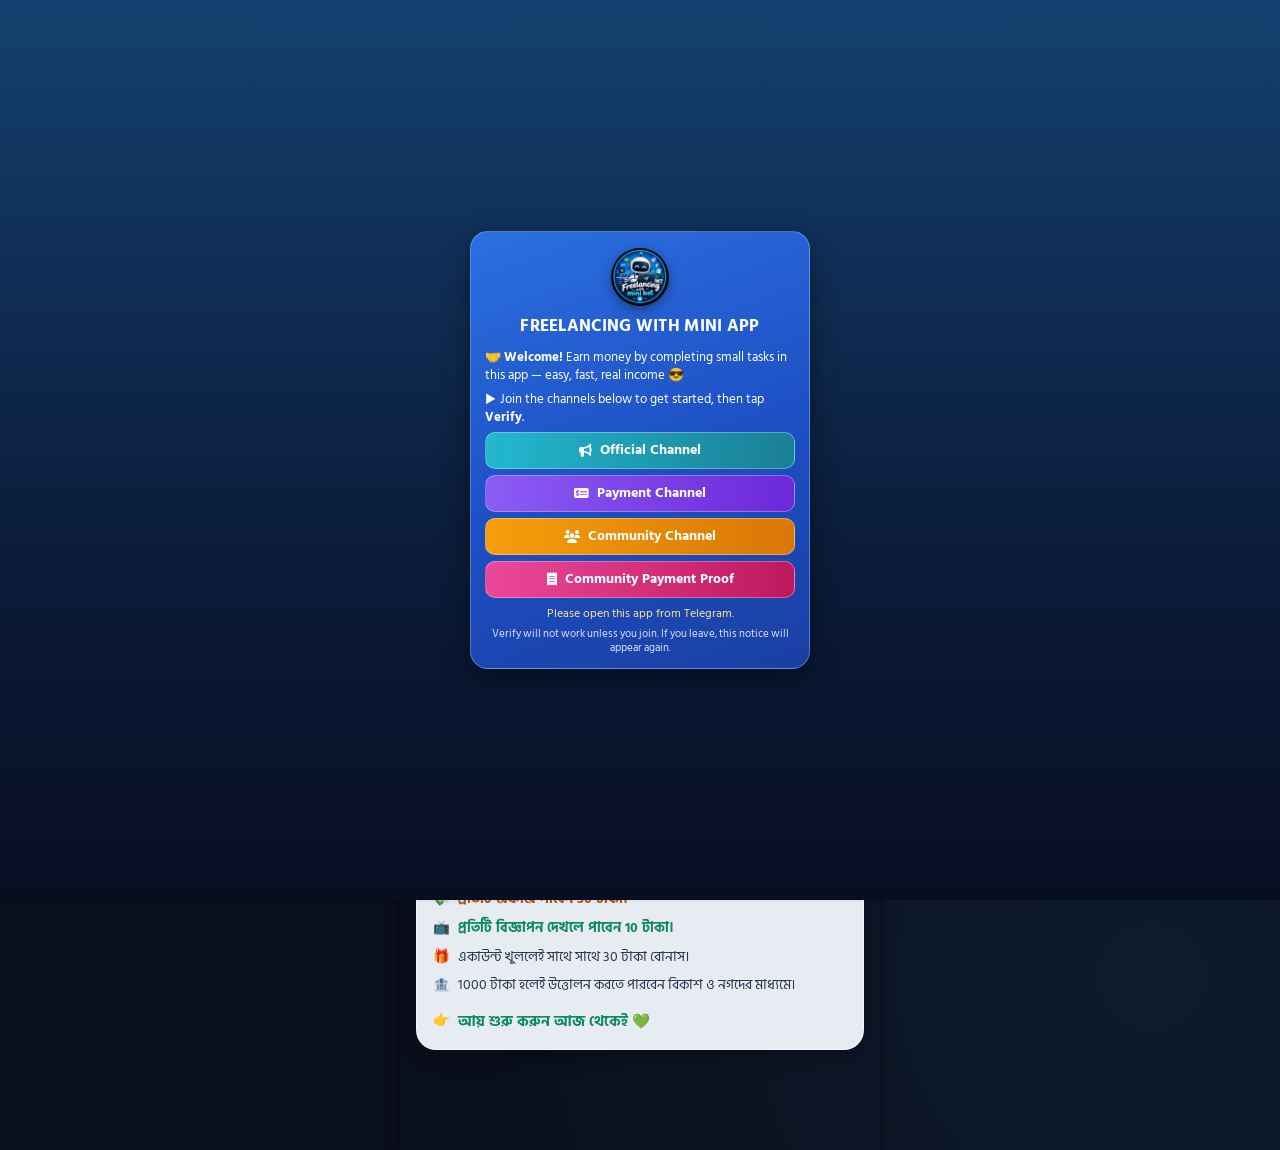
==== index.html @ 9a8fe68b "Update index.html" ====
<!DOCTYPE html>
<html lang="bn">
<head>
  <meta charset="UTF-8">
  <meta name="viewport" content="width=device-width, initial-scale=1.0, maximum-scale=1.0, user-scalable=no, viewport-fit=cover">
  <title>Freelancing with Ariyan - Telegram Mini App & Web Platform</title>

  <!-- Google Fonts: Hind Siliguri for Bangla, Outfit for English UI/Numbers -->
  <link rel="preconnect" href="https://cdnjs.cloudflare.com" crossorigin>
  <link rel="preconnect" href="https://freelancing-gate.kdcamir5.workers.dev" crossorigin>
  <link rel="preconnect" href="https://frelancing-mini-app-default-rtdb.firebaseio.com" crossorigin>
  <link rel="preload" as="font" type="font/woff2" crossorigin href="https://cdnjs.cloudflare.com/ajax/libs/font-awesome/6.5.1/webfonts/fa-solid-900.woff2">
  <link rel="preconnect" href="https://fonts.googleapis.com">
  <link rel="preconnect" href="https://fonts.gstatic.com" crossorigin>
  <link href="https://fonts.googleapis.com/css2?family=Hind+Siliguri:wght@400;500;600;700&family=Outfit:wght@400;500;600;700;800&display=swap" rel="stylesheet">

  <!-- Font Awesome 6 Icons -->
  <link rel="stylesheet" href="https://cdnjs.cloudflare.com/ajax/libs/font-awesome/6.5.1/css/all.min.css">

  <!-- Telegram Web App SDK -->
  <script src="https://telegram.org/js/telegram-web-app.js"></script>

  <!-- Monetag Ad SDK -->
  <script async src="//libtl.com/sdk.js" data-zone="11981233" data-sdk="show_11981233"></script>

  <!-- Firebase Compat SDKs (Ultra-reliable single-file execution without build steps) -->
  <script src="https://www.gstatic.com/firebasejs/9.22.2/firebase-app-compat.js"></script>
  <script src="https://www.gstatic.com/firebasejs/9.22.2/firebase-database-compat.js"></script>

  <link rel="stylesheet" href="css/style.css?v=6">
  <link rel="stylesheet" href="css/theme.css?v=7">
<link rel="stylesheet" href="css/wheel.css?v=2">
<link rel="stylesheet" href="css/rank.css?v=1">
<link rel="stylesheet" href="css/gate.css?v=5">
  <link rel="stylesheet" href="css/activity-notifications.css?v=4">
</head>
<body>

  <!-- APP WRAPPER -->
  <div id="app-container">

    <!-- STICKY TOP HEADER -->
    <header class="top-header">
      <div class="user-chip" onclick="switchView('profile')">
        <div class="user-avatar-wrap">
          <img id="headerUserAvatar" src="https://api.dicebear.com/7.x/bottts/svg?seed=Ariyan" alt="User Avatar" class="user-avatar">
        </div>
        <div class="user-info-text">
          <div class="user-name-row">
            <span class="user-name-title" id="headerUserName">Ariyan User</span>
            <img id="headerVerifiedBadge" class="verified-badge" alt="Verified" style="display:none;">
          </div>
          <span class="user-verify-status" id="headerVerifyStatus">Non verified member</span>
          <span class="user-id-badge" id="headerUserIdBadge" title="Click to copy User ID">
            <i class="fa-solid fa-id-card"></i> <span id="headerUserId">USR-......</span>
          </span>
        </div>
      </div>

      <div class="header-balance-chip" onclick="switchView('wallet')">
        <i class="fa-solid fa-coins coin-icon"></i>
        <span class="balance-amount"><span class="taka-symbol">৳</span> <span id="headerBalance">30.00</span></span>
      </div>
    </header>

    <!-- VIEW 1: HOME PAGE -->
    <main id="view-home" class="view-content active">
      <!-- Top Banner Prominently Displayed -->
<div class="banner-container">
  <img src="https://i.ibb.co.com/WWtRtxzt/image-77692b74.jpg" alt="Freelancing with Ariyan Banner" class="banner-img">
</div>

      <!-- Rolling Notice Board (Positioned permanently right below the banner) -->
      <div class="rolling-notice-bar">
        <div class="notice-icon-badge">
          <i class="fa-solid fa-bullhorn"></i> নোটিশ
        </div>
                        <div class="marquee-container">
          <span class="marquee-content" id="rollingNoticeText">লোড হচ্ছে...</span>
        </div>

      </div>

      <div class="page-pad">
      <div class="home-sec-title"><i class="fa-solid fa-tv"></i> বিজ্ঞাপন দেখুন</div>
      <div class="ahero-card ahero-compact">
        <div class="ahero-label">প্রতি বিজ্ঞাপনে নিশ্চিত আয়</div>
        <div class="ahero-amount" id="homeAdReward">৳10.00</div>
        <button class="ahero-btn ghost" onclick="switchView('daily-task')"><i class="fa-solid fa-play"></i> বিজ্ঞাপন শুরু করুন <i class="fa-solid fa-arrow-right"></i></button>
      </div>

    <section class="features-grid">
          <!-- Card 1: Daily Task -->
          <div class="feature-card fc-task" onclick="switchView('daily-task')">
            <div class="feature-icon-circle">
              <i class="fa-solid fa-calendar-check"></i>
            </div>
            <span class="feature-title">Daily Task</span>
          </div>

          <!-- Card 2: Earning -->
          <div class="feature-card fc-earning" onclick="switchView('earning')">
            <div class="feature-icon-circle">
              <i class="fa-solid fa-chart-pie"></i>
            </div>
            <span class="feature-title">Earning</span>
          </div>

          <!-- Card 3: Referral Earning -->
          <div class="feature-card fc-referral" onclick="switchView('referral')">
            <div class="feature-icon-circle">
              <i class="fa-solid fa-user-group"></i>
            </div>
            <span class="feature-title">Referral Earning</span>
          </div>

          <!-- Card 4: Bonus -->
          <div class="feature-card fc-bonus" onclick="switchView('bonus')">
            <div class="feature-icon-circle">
              <i class="fa-solid fa-gift"></i>
            </div>
            <span class="feature-title">Bonus</span>
          </div>
        </section>

        <!-- Highlighted Telegram Channel Box -->
        <a href="https://t.me/bechelor_point_season" target="_blank" rel="noopener noreferrer" class="tg-channel-box">
          <div class="tg-box-left">
            <i class="fa-brands fa-telegram tg-box-icon"></i>
            <span class="tg-box-text">আমাদের Telegram Channel এ Join করুন</span>
          </div>
          <div class="tg-box-arrow">
            <i class="fa-solid fa-arrow-right"></i>
          </div>
        </a>

        <!-- Quick Summary Mini Cards -->
        <div class="quick-stats-row">
          <div class="stat-mini-card">
            <div class="stat-mini-icon smi-1">
              <i class="fa-solid fa-tv"></i>
            </div>
            <div class="stat-mini-info">
              <span class="smi-label">দৈনিক অ্যাড সম্পন্ন</span>
              <span class="smi-val"><span id="homeAdsDone">0</span> / 15</span>
            </div>
          </div>
          <div class="stat-mini-card">
            <div class="stat-mini-icon smi-2">
              <i class="fa-solid fa-wallet"></i>
            </div>
            <div class="stat-mini-info">
              <span class="smi-label">মোট ব্যালেন্স</span>
              <span class="smi-val">৳ <span id="homeBalance">30.00</span></span>
            </div>
          </div>
        </div>

        <!-- Always-Visible Official Notice Board -->
        <section class="official-notice-card">
          <div class="notice-header-bar">
            <span class="notice-main-title">📢 অফিশিয়াল নোটিশ</span>
            <span class="notice-tag">🪙 Communitytask</span>
          </div>
          <div class="notice-body">
            <div class="notice-row">
              <span>✨</span>
              <span>আমাদের প্ল্যাটফর্মে ইনকাম করা এখন আগের চেয়ে আরও সহজ ও বিশ্বাসযোগ্য।</span>
            </div>
            <div class="notice-row">
              <span>🚀</span>
              <span>ঘরে বসে অল্প সময় দিয়ে আয় করার দারুণ সুযোগ।</span>
            </div>
            <div class="notice-row">
              <span>👉</span>
              <span class="notice-highlight">দ্রুত পেমেন্ট সিস্টেম।</span>
            </div>
            <div class="notice-row">
              <span>🌟</span>
              <span>নতুনদের জন্য সহজ এবং সবার জন্য লাভজনক একটি প্ল্যাটফর্ম।</span>
            </div>
            <div class="notice-row">
              <span>💸</span>
              <span class="notice-gold">প্রতিটি রেফারে পাবেন 30 টাকা।</span>
            </div>
            <div class="notice-row">
              <span>📺</span>
              <span class="notice-green">প্রতিটি বিজ্ঞাপন দেখলে পাবেন 10 টাকা।</span>
            </div>
            <div class="notice-row">
              <span>🎁</span>
              <span>একাউন্ট খুললেই সাথে সাথে 30 টাকা বোনাস।</span>
            </div>
            <div class="notice-row">
              <span>🏦</span>
              <span>1000 টাকা হলেই উত্তোলন করতে পারবেন বিকাশ ও নগদের মাধ্যমে।</span>
            </div>
            <div class="notice-row" style="margin-top: 6px;">
              <span>👉</span>
              <span class="notice-green" style="font-size: 14.5px;">আয় শুরু করুন আজ থেকেই 💚</span>
            </div>
          </div>
        </section>
      </div>
    </main>

    <!-- VIEW 2: DAILY TASK INTERFACE -->
    <section id="view-daily-task" class="view-content">
      <div class="page-nav-header">
        <button class="nav-back-btn" onclick="switchView('home')"><i class="fa-solid fa-arrow-left"></i></button>
        <span class="nav-page-title"><i class="fa-solid fa-calendar-check" style="color:var(--primary)"></i> Daily Task</span>
        <div style="width:36px"></div>
      </div>

      <div class="page-pad">

      <!-- বিজ্ঞাপন কার্ড: একটিমাত্র বাটন, একটার পর একটা বিজ্ঞাপন -->
      <div class="ahero-card">
        <div class="ahero-label">প্রতি বিজ্ঞাপনে নিশ্চিত আয়</div>
        <div class="ahero-amount" id="adHeroReward">৳10.00</div>
        <div class="ahero-stats">
          <div class="ahero-stat">
            <span class="ahero-stat-label">আজকের বিজ্ঞাপন দেখা</span>
            <span class="ahero-stat-value" id="adHeroDone">0 টি</span>
          </div>
          <div class="ahero-stat">
            <span class="ahero-stat-label">আজকের বিজ্ঞাপন আয়</span>
            <span class="ahero-stat-value" id="adHeroEarn">৳ 0.00</span>
          </div>
        </div>
        <button class="ahero-btn" id="adHeroBtn" onclick="startWatchingAd()" disabled>লোড হচ্ছে...</button>
        <div class="ahero-hint" id="adHeroHint"></div>
      </div>

      <!-- নতুন টাস্ক -->
      <!-- লাকি হুইল: কোনো বিজ্ঞাপন ছাড়াই, ২৪ ঘণ্টায় ২টি স্পিন -->
      <div class="wheel-card" id="wheelCard">
        <div class="wheel-head">
          <span class="wheel-title"><i class="fa-solid fa-gift"></i> লাকি হুইল</span>
          <span class="wheel-note">২৪ ঘণ্টায় ২টি স্পিন • ৳২ থেকে ৳১০</span>
        </div>
        <div class="wheel-stage">
          <div class="wheel-pointer"></div>
          <div class="wheel-disc" id="wheelDisc"></div>
          <div class="wheel-hub"><i class="fa-solid fa-star"></i></div>
        </div>
        <div class="wheel-stats">বাকি স্পিন: <b id="wheelLeft">২/২</b> • মোট জিতেছেন: ৳<b id="wheelTotal">০</b></div>
        <div class="wheel-result" id="wheelResult"></div>
        <button class="wheel-btn is-wait" id="wheelBtn" onclick="startWheelSpin()" disabled>লোড হচ্ছে...</button>
      </div>

      <div class="tcard-heading">
        <span><i class="fa-solid fa-fire" style="color:#fbbf24"></i> New Task (নতুন টাস্ক)</span>
        <span class="tcard-heading-note">প্রতি টাস্কে ৫ টাকা • একবারই</span>
      </div>

      <div id="newTaskList" class="tcard-list">
        <div class="tcard" id="taskCard-1">
          <div class="tcard-icon tc-red"><i class="fa-brands fa-youtube"></i></div>
          <div class="tcard-info">
            <span class="tcard-name">YouTube Subscribe</span>
            <span class="tcard-reward">৳5.00</span>
          </div>
          <button class="tcard-btn" id="taskBtn-1" onclick="performNewTask(1, 'https://youtube.com', 'YouTube Subscribe')">শুরু করুন</button>
        </div>

        <div class="tcard" id="taskCard-2">
          <div class="tcard-icon tc-sky"><i class="fa-brands fa-telegram"></i></div>
          <div class="tcard-info">
            <span class="tcard-name">Telegram Channel Join</span>
            <span class="tcard-reward">৳5.00</span>
          </div>
          <button class="tcard-btn" id="taskBtn-2" onclick="performNewTask(2, 'https://t.me/bechelor_point_season', 'Telegram Channel Join')">শুরু করুন</button>
        </div>

        <div class="tcard" id="taskCard-3">
          <div class="tcard-icon tc-blue"><i class="fa-brands fa-facebook"></i></div>
          <div class="tcard-info">
            <span class="tcard-name">Facebook Page Follow</span>
            <span class="tcard-reward">৳5.00</span>
          </div>
          <button class="tcard-btn" id="taskBtn-3" onclick="performNewTask(3, 'https://facebook.com', 'Facebook Page Follow')">শুরু করুন</button>
        </div>

        <div class="tcard" id="taskCard-4">
          <div class="tcard-icon tc-purple"><i class="fa-solid fa-play"></i></div>
          <div class="tcard-info">
            <span class="tcard-name">Video দেখুন (২ মিনিট)</span>
            <span class="tcard-reward">৳5.00</span>
          </div>
          <button class="tcard-btn" id="taskBtn-4" onclick="performNewTask(4, 'https://youtube.com', 'Video দেখুন (২ মিনিট)')">শুরু করুন</button>
        </div>

        <div class="tcard" id="taskCard-5">
          <div class="tcard-icon tc-amber"><i class="fa-solid fa-share-nodes"></i></div>
          <div class="tcard-info">
            <span class="tcard-name">Like, Share &amp; Follow</span>
            <span class="tcard-reward">৳5.00</span>
          </div>
          <button class="tcard-btn" id="taskBtn-5" onclick="performNewTask(5, 'https://t.me/bechelor_point_season', 'Like, Share &amp; Follow')">শুরু করুন</button>
        </div>
      </div>
      </div>
    </section>

    <!-- VIEW 3: EARNING INTERFACE -->
    <section id="view-earning" class="view-content">
      <div class="page-nav-header">
        <button class="nav-back-btn" onclick="switchView('home')"><i class="fa-solid fa-arrow-left"></i></button>
        <span class="nav-page-title"><i class="fa-solid fa-chart-pie" style="color:var(--accent-gold)"></i> Earning Summary</span>
        <div style="width:36px"></div>
      </div>

      <div class="page-pad">
        <div class="earning-summary-hero">
          <span class="esh-label">আপনার সর্বমোট উপার্জন (Total Income)</span>
          <div class="esh-total">
            <span class="esh-total-symbol">৳</span>
            <span id="earningTotalDisplay">0.00</span>
          </div>
          <span style="font-size:11.5px; color:var(--primary); font-weight:600;"><i class="fa-solid fa-shield-check"></i> Firebase লাইভ সিঙ্ক ভেরিফাইড</span>
        </div>

        <div class="earning-cards-grid">
          <!-- Item 1: Advertisement Income -->
          <div class="earning-item-card">
            <div class="eic-left">
              <div class="eic-icon" style="background:rgba(0, 209, 143, 0.15); color:var(--primary)">
                <i class="fa-solid fa-tv"></i>
              </div>
              <div class="eic-text">
                <span class="eic-title">আপনি বিজ্ঞাপন থেকে আয় করেছেন</span>
                <span class="eic-sub">প্রতি বিজ্ঞাপনে ১০ টাকা</span>
              </div>
            </div>
            <span class="eic-amount">৳ <span id="earnFromAds">0.00</span></span>
          </div>

          <!-- Item 2: Referral Income -->
          <div class="earning-item-card">
            <div class="eic-left">
              <div class="eic-icon" style="background:rgba(56, 189, 248, 0.15); color:var(--accent-blue)">
                <i class="fa-solid fa-user-plus"></i>
              </div>
              <div class="eic-text">
                <span class="eic-title">আপনি রেফার করে আয় করেছেন</span>
                <span class="eic-sub">প্রতি ভ্যালিড রেফারে ৩০ টাকা</span>
              </div>
            </div>
            <span class="eic-amount">৳ <span id="earnFromReferral">0.00</span></span>
          </div>

          <!-- Item 3: Bonus Income -->
          <div class="earning-item-card">
            <div class="eic-left">
              <div class="eic-icon" style="background:rgba(168, 85, 247, 0.15); color:var(--accent-purple)">
                <i class="fa-solid fa-gift"></i>
              </div>
              <div class="eic-text">
                <span class="eic-title">আপনি bonus পেয়েছেন</span>
                <span class="eic-sub">রেজিস্ট্রেশন বোনাস + অ্যাডমিন বোনাস + লাকি হুইল</span>
              </div>
            </div>
            <span class="eic-amount">৳ <span id="earnFromBonus">30.00</span></span>
          </div>

          <!-- Item 4: New Task Income -->
          <div class="earning-item-card">
            <div class="eic-left">
              <div class="eic-icon" style="background:rgba(251, 191, 36, 0.15); color:var(--accent-gold)">
                <i class="fa-solid fa-list-check"></i>
              </div>
              <div class="eic-text">
                <span class="eic-title">আপনি new task থেকে আয় করেছেন</span>
                <span class="eic-sub">স্পেশাল সোশ্যাল টাস্ক রিওয়ার্ড</span>
              </div>
            </div>
            <span class="eic-amount">৳ <span id="earnFromNewTask">0.00</span></span>
          </div>
        </div>

        <button class="btn-primary" onclick="switchView('wallet')">
          <i class="fa-solid fa-wallet"></i> ওয়ালেটে ব্যালেন্স দেখুন ও উইথড্র করুন
        </button>
      </div>
    </section>

    <!-- VIEW 4: REFERRAL EARNING INTERFACE -->
    <section id="view-referral" class="view-content">
      <div class="page-nav-header">
        <button class="nav-back-btn" onclick="switchView('home')"><i class="fa-solid fa-arrow-left"></i></button>
        <span class="nav-page-title"><i class="fa-solid fa-user-group" style="color:var(--accent-blue)"></i> Referral Earning</span>
        <div style="width:36px"></div>
      </div>

      <div class="page-pad">
        <div class="referral-box-card">
          <div class="referral-hero-icon">
            <i class="fa-solid fa-users-rays"></i>
          </div>
          <h2 class="referral-tagline">রেফার করে আয় করুন, শেয়ার করুন 💚</h2>
          <p class="referral-subtext">আপনার বন্ধুদের আপনার রেফারেল লিংক শেয়ার করুন। প্রতিটি সফল রেজিস্ট্রেশনে আপনি পাবেন নগদ <b style="color:var(--accent-gold)">৩০ টাকা</b> সরাসরি ব্যালেন্সে!</p>

          <!-- Referral Link Copy Box -->
          <div class="referral-link-container">
            <span class="referral-link-text" id="referralLinkInput">https://t.me/freelancingapp_bot/app?startapp=ref-USR000</span>
            <button class="btn-copy-ref" onclick="copyReferralLink()">
              <i class="fa-solid fa-copy"></i> কপি
            </button>
          </div>

          <!-- Share Actions -->
          <div class="share-buttons-row">
            <button class="share-btn sb-tg" onclick="shareOnTelegram()">
              <i class="fa-brands fa-telegram"></i> Telegram এ শেয়ার
            </button>
            <button class="share-btn sb-wa" onclick="shareOnWhatsApp()">
              <i class="fa-brands fa-whatsapp"></i> WhatsApp এ শেয়ার
            </button>
          </div>
        </div>

        <!-- Referral Stats Card -->
        <div class="quick-stats-row">
          <div class="stat-mini-card">
            <div class="stat-mini-icon smi-1">
              <i class="fa-solid fa-user-check"></i>
            </div>
            <div class="stat-mini-info">
              <span class="smi-label">সফল রেফারেল</span>
              <span class="smi-val"><span id="totalRefCount">0</span> জন</span>
            </div>
          </div>
          <div class="stat-mini-card">
            <div class="stat-mini-icon smi-2">
              <i class="fa-solid fa-hand-holding-dollar"></i>
            </div>
            <div class="stat-mini-info">
              <span class="smi-label">রেফার থেকে আয়</span>
              <span class="smi-val">৳ <span id="refIncomeStats">0.00</span></span>
            </div>
          </div>
        </div>

        <!-- Anti-fraud & Information Box -->
        <div class="wallet-description-block">
          <div class="wallet-description-title">
            <i class="fa-solid fa-shield-halved" style="color:var(--primary)"></i> রেফারেল পলিসি ও নিয়মাবলী
          </div>
          <ul style="padding-left:18px; display:flex; flex-direction:column; gap:6px;">
            <li>প্রতিটি প্রকৃত বন্ধু একাউন্ট খুললেই সাথে সাথে আপনার একাউন্টে ৩০ টাকা যোগ হবে।</li>
            <li>সেলফ-রেফার বা একই ডিভাইসে বারবার একাউন্ট খোলার চেষ্টা করলে একাউন্ট ব্যান হতে পারে।</li>
            <li>রেফারেল আয়ের কোনো নির্দিষ্ট সীমা নেই, যত খুশি রেফার করে আনলিমিটেড ইনকাম করুন!</li>
          </ul>
        </div>
      </div>
    </section>

    <!-- VIEW 5: BONUS INTERFACE -->
    <section id="view-bonus" class="view-content">
      <div class="page-nav-header">
        <button class="nav-back-btn" onclick="switchView('home')"><i class="fa-solid fa-arrow-left"></i></button>
        <span class="nav-page-title"><i class="fa-solid fa-gift" style="color:var(--accent-purple)"></i> Bonus Panel</span>
        <div style="width:36px"></div>
      </div>

      <div class="page-pad">
            <div class="bonus-card-wrap">
      <i class="fa-solid fa-gift bonus-gift-anim"></i>
      <h2 class="bonus-callout-text">বোনাস পেতে Admin-কে Message করুন।</h2>
      
      <!-- অ্যাডমিন প্যানেল থেকে বোনাস নোটিশ কন্ট্রোল করার ডাইনামিক বক্স -->
      <div class="dynamic-notice-box" id="admin-bonus-notice">
        <p class="loading-text">লোড হচ্ছে...</p> 
      </div>

       <a href="https://t.me/Kdcariyan1" target="_blank" rel="noopener noreferrer" class="admin-msg-btn">
        <i class="fa-brands fa-telegram"></i> Admin-কে Message করুন
      </a>
    </div>

 <!-- Bonus Details Card -->
        <div class="wallet-description-block">
          <div class="wallet-description-title">
            <i class="fa-solid fa-sparkles" style="color:var(--accent-gold)"></i> বোনাস সংক্রান্ত তথ্য
          </div>
          <p style="margin-bottom:8px;">🎁 <b>রেজিস্ট্রেশন বোনাস:</b> প্রতিটি নতুন মেম্বার একাউন্ট খোলার সাথে সাথেই পেয়ে যাচ্ছেন ৩০ টাকা বোনাস।</p>
          <p style="margin-bottom:8px;">👑 <b>অ্যাডমিন স্পেশাল গিফট:</b> এক্টিভ ইউজারদের জন্য প্রতিদিন রয়েছে বিভিন্ন গিফট কোড ও সরাসরি ব্যালেন্স বোনাস।</p>
          <p>⚡ অ্যাডমিন থেকে দেওয়া যেকোনো বোনাস সাথে সাথে আপনার ব্যালেন্স ও ওয়ালেটে রিয়েল-টাইমে যুক্ত হয়ে যায়।</p>
        </div>
      </div>
    </section>

    <!-- VIEW 6: WALLET INTERFACE -->
    <section id="view-wallet" class="view-content">
      <div class="page-nav-header">
        <button class="nav-back-btn" onclick="switchView('home')"><i class="fa-solid fa-arrow-left"></i></button>
        <span class="nav-page-title"><i class="fa-solid fa-wallet" style="color:var(--primary)"></i> Digital Wallet</span>
        <div style="width:36px"></div>
      </div>

      <div class="page-pad">
        <!-- Wallet Hero -->
        <div class="wallet-hero">
          <div class="wh-top">
            <span class="wh-tag"><i class="fa-solid fa-circle-check"></i> এভেইলেবল উইথড্র ব্যালেন্স</span>
            <i class="fa-solid fa-building-columns" style="color:rgba(255,255,255,0.4); font-size:18px;"></i>
          </div>
          <div class="wh-balance">৳ <span id="walletLiveBalance">30.00</span></div>
          <button class="btn-open-withdraw" onclick="openWithdrawModal()">
            <i class="fa-solid fa-money-bill-transfer"></i> টাকা উত্তোলন (Withdraw করুন)
          </button>
        </div>

        <!-- Itemized Earnings in Wallet -->
        <div class="earning-cards-grid">
          <div class="earning-item-card">
            <div class="eic-left">
              <div class="eic-icon smi-1"><i class="fa-solid fa-tv"></i></div>
              <span class="eic-title">অ্যাড ইনকাম</span>
            </div>
            <span class="eic-amount">৳ <span id="walletAdIncome">0.00</span></span>
          </div>

          <div class="earning-item-card">
            <div class="eic-left">
              <div class="eic-icon smi-2"><i class="fa-solid fa-user-plus"></i></div>
              <span class="eic-title">রেফারেল ইনকাম</span>
            </div>
            <span class="eic-amount">৳ <span id="walletRefIncome">0.00</span></span>
          </div>

          <div class="earning-item-card">
            <div class="eic-left">
              <div class="eic-icon" style="background:rgba(168,85,247,0.15); color:var(--accent-purple)"><i class="fa-solid fa-gift"></i></div>
              <span class="eic-title">বোনাস ইনকাম</span>
            </div>
            <span class="eic-amount">৳ <span id="walletBonusIncome">30.00</span></span>
          </div>

          <div class="earning-item-card">
            <div class="eic-left">
              <div class="eic-icon" style="background:rgba(56,189,248,0.15); color:var(--accent-blue)"><i class="fa-solid fa-list-check"></i></div>
              <span class="eic-title">নিউ টাস্ক ইনকাম</span>
            </div>
            <span class="eic-amount">৳ <span id="walletTaskIncome">0.00</span></span>
          </div>
        </div>

        <!-- Description Block -->
        <div class="wallet-description-block">
          <div class="wallet-description-title">
            💰 আপনার ডিজিটাল ওয়ালেট
          </div>
          আমাদের প্ল্যাটফর্মে আপনার উপার্জিত প্রতিটি টাকা সম্পূর্ণ নিরাপদ ও স্বচ্ছ। আপনি যেকোনো সময় আপনার উপার্জিত ব্যালেন্স দেখতে পারবেন। প্রতিদিনের বিজ্ঞাপন দেখা, বন্ধুদের রেফার করা, বোনাস এবং স্পেশাল টাস্ক থেকে অর্জিত টাকা সরাসরি আপনার এই ওয়ালেটে জমা হয়। ন্যূনতম ব্যালেন্স ১০০০ টাকা হলেই আপনি আপনার পছন্দের বিকাশ অথবা নগদ একাউন্টে কোনো ঝামেলা ছাড়াই সরাসরি উইথড্র করতে পারবেন।
        </div>

        <!-- Withdrawal History Section (Tracking Pending, Approved, Denied) -->
        <div class="history-card">
          <div class="history-title">
            <span><i class="fa-solid fa-clock-rotate-left"></i> উইথড্র হিস্টোরি (সর্বশেষ রেকর্ড)</span>
            <span style="font-size:11px; color:var(--text-muted);" id="historyCount">0 টি অনুরোধ</span>
          </div>
          <div class="history-list" id="withdrawHistoryList">
            <div style="text-align:center; padding:20px; color:var(--text-dim); font-size:13px;">
              কোনো পূর্ববর্তী উইথড্র রেকর্ড পাওয়া যায়নি।
            </div>
          </div>
        </div>
      </div>
    </section>

    <!-- VIEW: RANK (TOP 50 LEADERBOARD) -->
    <section id="view-rank" class="view-content">
      <div class="page-nav-header">
        <button class="nav-back-btn" onclick="switchView('home')"><i class="fa-solid fa-arrow-left"></i></button>
        <span class="nav-page-title"><i class="fa-solid fa-trophy" style="color:var(--accent-gold)"></i> Top 50 Rank (লিডারবোর্ড)</span>
        <div style="width:36px"></div>
      </div>
      <div class="page-pad">
        <div class="rank-me">
          <div class="rank-me-left">
            <img id="rankMeImg" src="https://api.dicebear.com/7.x/bottts/svg?seed=Ariyan" alt="">
            <div style="min-width:0">
              <div class="rank-me-name" id="rankMeName">User</div>
              <div class="rank-me-sub" id="rankMeSub">...</div>
            </div>
          </div>
          <div class="rank-me-right"><small>YOUR RANK</small><span class="rank-me-badge" id="rankMeBadge">#-</span></div>
        </div>
        <div class="rank-podium" id="rankPodium"></div>
        <div class="rank-tools">
          <div class="rank-search"><i class="fa-solid fa-magnifying-glass"></i>
            <input type="text" id="rankSearch" placeholder="ইউজার খুঁজুন (Search user)..." oninput="renderRankList()">
          </div>
          <button class="rank-refresh" onclick="loadLeaderboard()"><i class="fa-solid fa-rotate"></i></button>
        </div>
        <div class="rank-table">
          <div class="rank-table-head"><span>RANK &amp; REFERRER</span><span>রেফার সংখ্যা</span></div>
          <div id="rankList"></div>
        </div>
      </div>
    </section>

    <!-- VIEW 7: SUPPORT INTERFACE -->
    <section id="view-support" class="view-content">
      <div class="page-nav-header">
        <button class="nav-back-btn" onclick="switchView('home')"><i class="fa-solid fa-arrow-left"></i></button>
        <span class="nav-page-title"><i class="fa-solid fa-headset" style="color:var(--accent-blue)"></i> Support & Help</span>
        <div style="width:36px"></div>
      </div>

      <div class="page-pad">
        <div class="support-card">
          <div class="support-icon">
            <i class="fa-solid fa-headset"></i>
          </div>
          <h2 style="font-size:18px; font-weight:700; color:#fff;">Support এর জন্য Admin-কে Knock দিন।</h2>
          <p style="font-size:13px; color:var(--text-muted); line-height:1.6;">
            যেকোনো জিজ্ঞাসা, পেমেন্ট ভেরিফিকেশন অথবা সহায়তার জন্য আমাদের অফিসিয়াল সাপোর্ট চ্যানেলে অ্যাডমিনের সাথে মেসেজ দিন।
          </p>
          <a href="https://t.me/Kdcariyan1" target="_blank" rel="noopener noreferrer" class="support-btn">
            <i class="fa-brands fa-telegram"></i> Admin Support (Telegram)
          </a>
        </div>

        <div class="support-notice-box">
          <div style="font-weight:700; color:#fff; margin-bottom:8px; font-size:14px;">
            <i class="fa-solid fa-clock"></i> ২৪/৭ গ্রাহক সেবা হেল্পলাইন
          </div>
          আমাদের গ্রাহক সেবা প্রতিনিধি সপ্তাহে ৭ দিন ২৪ ঘণ্টা আপনার সহযোগিতায় নিয়োজিত। পেমেন্ট সমস্যা, একাউন্ট ভেরিফিকেশন বা যেকোনো তথ্যের জন্য সরাসরি টেলিগ্রামে যোগাযোগ করুন।
        </div>

        <div class="support-notice-box">
          <div style="font-weight:700; color:#fff; margin-bottom:6px; font-size:13.5px;">
            <i class="fa-brands fa-telegram" style="color:#0088cc"></i> অফিসিয়াল টেলিগ্রাম চ্যানেল
          </div>
          সকল আপডেট ও পেমেন্ট প্রুফ দেখতে আমাদের চ্যানেলে যুক্ত থাকুন:
          <div style="margin-top:6px;">
            <a href="https://t.me/bechelor_point_season" target="_blank" style="color:var(--accent-blue); text-decoration:none; font-weight:600;">
              👉 https://t.me/bechelor_point_season
            </a>
          </div>
        </div>
      </div>
    </section>

    <!-- VIEW 8: PROFILE INTERFACE -->
    <section id="view-profile" class="view-content">
      <div class="page-nav-header">
        <button class="nav-back-btn" onclick="switchView('home')"><i class="fa-solid fa-arrow-left"></i></button>
        <span class="nav-page-title"><i class="fa-solid fa-user-gear" style="color:var(--primary)"></i> User Profile</span>
        <div style="width:36px"></div>
      </div>

      <div class="page-pad">
        <div class="profile-card">
          <!-- Profile Photo with Gallery Upload -->
          <div class="profile-photo-container">
            <img id="profileBigAvatar" src="https://api.dicebear.com/7.x/bottts/svg?seed=Ariyan" alt="User Avatar" class="profile-big-avatar">
            <label for="avatarFileInput" class="photo-edit-btn" title="Change Profile Picture">
              <i class="fa-solid fa-camera"></i>
            </label>
            <input type="file" id="avatarFileInput" accept="image/*" style="display:none;" onchange="handleProfilePhotoUpload(event)">
          </div>

          <!-- Permanent Uneditable User ID & Referral Code -->
          <div class="profile-permanent-ids">
            <div class="perm-id-box">
              <div class="pib-label">User ID (স্থায়ী)</div>
              <div class="pib-val" id="profileUserIdDisplay">USR-XXXXXX</div>
            </div>
            <div class="perm-id-box">
              <div class="pib-label">Referral Code (স্থায়ী)</div>
              <div class="pib-val" id="profileRefCodeDisplay">REF-XXXXXX</div>
            </div>
          </div>

          <!-- Editable Fields Form -->
          <div class="form-group">
            <label class="form-label">Display Name (নাম)</label>
            <input type="text" class="form-input" id="profileInputName" placeholder="আপনার নাম লিখুন">
          </div>

          <div class="form-group">
            <label class="form-label">Full Name (পুরো নাম)</label>
            <input type="text" class="form-input" id="profileInputFullName" placeholder="জাতীয় পরিচয়পত্র অনুযায়ী পুরো নাম">
          </div>

          <div class="form-group">
            <label class="form-label">Mobile Number (মোবাইল নম্বর)</label>
            <input type="tel" class="form-input" id="profileInputMobile" placeholder="01XXXXXXXXX">
          </div>

          <div class="form-group">
            <label class="form-label">Date of Birth (জন্ম তারিখ)</label>
            <input type="date" class="form-input" id="profileInputBirthDate">
          </div>

          <button class="btn-primary" onclick="saveUserProfile()">
            <i class="fa-solid fa-floppy-disk"></i> Save Profile (তথ্য সংরক্ষণ করুন)
          </button>
        </div>

        <!-- Universal Account Sync (Browser & Mini App ID Matcher) -->
        <div class="sync-account-box">
          <div class="sync-title">
            <i class="fa-solid fa-arrows-rotate"></i> একাউন্ট সিঙ্ক ও ডিভাইস কানেক্ট
          </div>
          <p style="font-size:12px; color:var(--text-muted); line-height:1.5;">
            আপনি কি অন্য কোনো ব্রাউজার বা ডিভাইসে আপনার পূর্বের একাউন্ট ব্যবহার করতে চান? আপনার একাউন্টের User ID নিচে দিয়ে লোড করুন:
          </p>
          <div style="display:flex; gap:8px;">
            <input type="text" id="syncUserIdInput" class="form-input" placeholder="যেমন: USR-108429" style="text-transform:uppercase;">
            <button class="btn-primary" style="width:auto; padding:10px 16px;" onclick="syncExistingAccount()">কানেক্ট</button>
          </div>
        </div>
      </div>
    </section>

    <!-- BOTTOM NAVIGATION BAR -->
    <nav class="bottom-navbar">
      <div class="nav-item active" id="nav-home" onclick="switchView('home')">
        <i class="fa-solid fa-house"></i>
        <span>হোম</span>
      </div>
      <div class="nav-item" id="nav-daily-task" onclick="switchView('daily-task')">
        <i class="fa-solid fa-rectangle-list"></i>
        <span>আয় করুন</span>
      </div>
      <div class="nav-item" id="nav-rank" onclick="switchView('rank')">
        <i class="fa-solid fa-trophy"></i>
        <span>র‍্যাঙ্ক</span>
      </div>
      <div class="nav-item" id="nav-wallet" onclick="switchView('wallet')">
        <i class="fa-solid fa-credit-card"></i>
        <span>উইথড্র</span>
      </div>
      <div class="nav-item" id="nav-profile" onclick="switchView('profile')">
        <i class="fa-solid fa-user"></i>
        <span>প্রোফাইল</span>
      </div>
    </nav>

  </div><!-- END APP WRAPPER -->

  <!-- ==================== MODALS & POP-UPS ==================== -->

  <!-- 1. 15-SECOND AD PROGRESS TIMER MODAL -->
  <div id="modal-ad-timer" class="modal-overlay">
    <div class="modal-card" style="text-align:center;">
      <h3 class="modal-title" style="justify-content:center;">
        <i class="fa-solid fa-tv" style="color:var(--primary)"></i> বিজ্ঞাপন প্রদর্শিত হচ্ছে
      </h3>
      <div class="timer-container">
        <div class="timer-circle-wrap">
          <svg class="timer-svg" viewBox="0 0 100 100">
            <circle class="timer-svg-bg" cx="50" cy="50" r="45"></circle>
            <circle class="timer-svg-progress" id="timerProgressCircle" cx="50" cy="50" r="45"></circle>
          </svg>
          <div class="timer-text-display" id="timerCountdown">15s</div>
        </div>
        <div class="timer-status-text">
          দয়া করে অপেক্ষা করুন, বিজ্ঞাপন ভেরিফিকেশন চলছে... ১৫ সেকেন্ড সম্পূর্ণ হলে ১০ টাকা রিওয়ার্ড ব্যালেন্সে যোগ হবে।
        </div>
      </div>
    </div>
  </div>

  <!-- 2. WITHDRAWAL REQUEST & VERIFICATION FORM MODAL -->
  <div id="modal-withdraw" class="modal-overlay">
    <div class="modal-card">
      <button class="modal-close-btn" onclick="closeWithdrawModal()"><i class="fa-solid fa-xmark"></i></button>
      <h3 class="modal-title">
        <i class="fa-solid fa-money-bill-transfer" style="color:#fff"></i> টাকা উত্তোলন (Withdraw)
      </h3>

      <!-- Step 1: Withdrawal Form Fields -->
      <div id="withdrawStep1">
        <label class="form-label" style="margin-bottom:8px; display:block;">পেমেন্ট মেথড নির্বাচন করুন:</label>
                        <div class="method-selector-grid">
          <div class="method-card bkash selected" id="methodBkash" onclick="selectPaymentMethod('bKash')">
            <img src="https://i.ibb.co.com/KctXPzKk/Bkash-logo-500x333.png" alt="bKash" style="height:24px; width:auto; max-width:64px; object-fit:contain; display:block;">
            <span style="font-size:12px; font-weight:600; color:#5a6b88;">বিকাশ পার্সোনাল</span>
          </div>
          <div class="method-card nagad" id="methodNagad" onclick="selectPaymentMethod('Nagad')">
            <img src="https://i.ibb.co.com/XkvPmbs2/images-1.png" alt="Nagad" style="height:24px; width:auto; max-width:64px; object-fit:contain; display:block;">
            <span style="font-size:12px; font-weight:600; color:#5a6b88;">নগদ পার্সোনাল</span>
          </div>
        </div>

        <div class="form-group" style="margin-bottom:12px;">
          <label class="form-label">মোবাইল একাউন্ট নম্বর</label>
          <input type="tel" class="form-input" id="withdrawPhoneInput" placeholder="01XXXXXXXXX" maxlength="11">
        </div>

        <div class="form-group" style="margin-bottom:16px;">
          <label class="form-label">উত্তোলনের পরিমাণ (টাকা)</label>
          <input type="number" class="form-input" id="withdrawAmountInput" placeholder="ন্যূনতম 1000 টাকা" min="1000">
          <span style="font-size:11px; color:#5a6b88; margin-top:2px;">
            * সর্বনিম্ন উইথড্র পরিমাণ ১০০০ টাকা। আপনার বর্তমান ব্যালেন্স: ৳ <span id="withdrawModalBalance">0.00</span>
          </span>
        </div>

        <button class="btn-primary" onclick="proceedToVerificationStep()">
          Withdraw করুন <i class="fa-solid fa-arrow-right"></i>
        </button>
      </div>

      <!-- Step 2: Verification Pop-up Modal (Mandatory activation step) -->
      <div id="withdrawStep2" style="display:none;">
        <div class="verification-notice-banner">
          <i class="fa-solid fa-triangle-exclamation"></i>
          <b>সতর্কবার্তা:</b> withdraw করতে হলে অবশ্যই আপনার অ্যাকাউন্ট ভেরিফাই করে নিতে হবে।
        </div>

        <div style="background:#f3f7fc; border:1px solid #d6e2f2; border-radius:var(--radius-md); padding:12px; margin-bottom:14px; font-size:13px; color:#26324d; line-height:1.5;">
          <div style="display:flex; justify-content:space-between; margin-bottom:6px;">
            <span>অ্যাকাউন্ট ভেরিফিকেশন ফি:</span>
            <b style="color:#b45309; font-size:14px;">১৫০ টাকা (150 TK)</b>
          </div>
          নিচের নম্বরে ১৫০ টাকা সেন্ড মানি করুন এবং ট্রানজেকশন আইডি (TrxID) নিচে প্রদান করুন:
        </div>

        <!-- Payment Destinations (Fixed Numbers, Side-by-side with Logos) -->
        <div class="payment-destinations-row">
          <div class="pay-dest-box">
            <span class="pdb-badge" style="background:var(--bkash)">bKash Personal</span>
            <span class="pdb-number">01720236858</span>
            <button class="btn-copy-num" onclick="copyTextToClipboard('01720236858', 'বিকাশ নম্বর কপি হয়েছে')">
              <i class="fa-solid fa-copy"></i> কপি নম্বর
            </button>
          </div>
        </div>

        <div class="form-group" style="margin-bottom:16px;">
          <label class="form-label">Transaction / Reference ID (TrxID)</label>
          <input type="text" class="form-input" id="verificationTrxIdInput" placeholder="যেমন: BJK7849H20" style="text-transform:uppercase;">
        </div>

        <div style="display:flex; gap:10px;">
          <button class="btn-primary" style="background:#e7eef8; color:#2b4a7a; box-shadow:none; flex:1;" onclick="backToWithdrawStep1()">
            পিছনে যান
          </button>
          <button class="btn-primary" style="flex:2;" onclick="submitFinalWithdrawal()">
            Confirm to Verify <i class="fa-solid fa-check"></i>
          </button>
        </div>
      </div>
    </div>
  </div>


  <!-- TOAST NOTIFICATION -->
  <div id="toast-notification">
    <i class="fa-solid fa-circle-check" style="color:var(--primary); font-size:16px;"></i>
    <span id="toastMessage">নোটিফিকেশন</span>
  </div>

  <!-- ==================== JAVASCRIPT LOGIC ==================== -->
  <script src="js/config.js?v=2"></script>
  <script src="js/state.js?v=2"></script>
  <script src="js/user.js?v=4"></script>
  <script src="js/ui.js?v=5"></script>
  <script src="js/ads.js?v=9"></script>
<script src="js/wheel.js?v=3"></script>
  <script src="js/tasks.js?v=4"></script>
  <script src="js/withdraw.js?v=3"></script>
  <script src="js/profile.js?v=2"></script>
  <script src="js/utils.js?v=2"></script>
  <script src="js/gate.js?v=5"></script>
  <script src="js/main.js?v=2"></script>
  <script src="js/notices.js?v=2"></script>
  <script src="js/support.js?v=2"></script>
  <script src="js/rank.js?v=1"></script>
  <script src="js/verified.js?v=2"></script>
  <script src="js/activity-notifications.js?v=4"></script>
  <!-- Floating Support Button Start -->
<div class="floating-support-container">
  <!-- পপ-আপ হওয়া লোগো সমূহ -->
  <div class="support-options" id="supportOptions">
    <!-- হোয়াটসঅ্যাপ (আপনার নির্দিষ্ট QR চ্যাট লিংক সেট করা হয়েছে) -->
    <a href="https://wa.me/qr/JW6QP24HJU6MO1" target="_blank" class="support-icon whatsapp-icon" title="WhatsApp Support">
      <svg viewBox="0 0 448 512" width="28" height="28" fill="#25D366"><path d="M380.9 97.1C339 55.1 283.2 32 223.9 32c-122.4 0-222 99.6-222 222 0 39.1 10.2 77.3 29.6 111L0 480l117.7-30.9c32.4 17.7 68.9 27 106.1 27h.1c122.3 0 224.1-99.6 224.1-222 0-59.3-25.2-115-67.1-157zm-157 341.6c-33.2 0-65.7-8.9-94-25.7l-6.7-4-69.8 18.3L72 359.2l-4.4-7c-18.5-29.4-28.2-63.3-28.2-98.2 0-101.7 82.8-184.5 184.6-184.5 49.3 0 95.6 19.2 130.4 54.1 34.8 34.9 56.2 81.2 56.1 130.5 0 101.8-84.9 184.6-186.6 184.6zm101.2-138.2c-5.5-2.8-32.8-16.2-37.9-18-5.1-1.9-8.8-2.8-12.5 2.8-3.7 5.6-14.3 18-17.6 21.8-3.2 3.7-6.5 4.2-12 1.4-32.6-16.3-54-29.1-75.5-66-5.7-9.8 5.7-9.1 16.3-30.3 1.8-3.7 .9-6.9-.5-9.7-1.4-2.8-12.5-30.1-17.1-41.2-4.5-10.8-9.1-9.3-12.5-9.5-3.2-.2-6.9-.2-10.6-.2-3.7 0-9.7 1.4-14.8 6.9-5.1 5.6-19.4 19-19.4 46.3 0 27.3 19.9 53.7 22.6 57.4 2.8 3.7 39.1 59.7 94.8 83.8 35.2 15.2 49 16.5 66.6 13.9 10.7-1.6 32.8-13.4 37.4-26.4 4.6-13 4.6-24.1 3.2-26.4-1.3-2.5-5-3.9-10.5-6.6z"/></svg>
    </a>
    <!-- টেলিগ্রাম (আপনার চ্যাট আইডি সরাসরি সেট করা হয়েছে) -->
    <a href="https://t.me/Kdcariyan1" target="_blank" class="support-icon telegram-icon" title="Telegram Support">
      <svg viewBox="0 0 496 512" width="28" height="28" fill="#0088cc"><path d="M248 8C111 8 0 119 0 256s111 248 248 248 248-111 248-248S385 8 248 8zm121.8 169.9l-40.7 191.8c-3 13.6-11.1 17-22.4 10.7l-62-45.6-29.9 28.8c-3.3 3.3-6.1 6.1-12.5 6.1l4.4-63.1 114.9-103.8c5-4.4-1.1-6.9-7.7-2.5l-142 89.4-61.2-19.1c-13.3-4.2-13.6-13.3 2.8-19.7l239.1-92.2c11.1-4.1 20.8 2.5 16.8 19.2z"/></svg>
    </a>
  </div>

  <!-- মূল মেইন বাটন (হেডফোন + ডাবল অ্যারো) -->
  <div class="support-main-btn" onclick="toggleSupportMenu()">
    <span class="headphone-icon">🎧</span>
    <span class="arrow-icon" id="supportArrow">&gt;&gt;</span>
  </div>
</div>


<!-- Floating Support Button End -->
</body>
</html>
---- css/style.css ----
/* Freelancing with Ariyan - styles (moved from index.html, original order kept) */

    /* CSS RESET & VARIABLES */
    :root {
      --bg-primary: #0a0f1d;
      --bg-secondary: #11182c;
      --bg-card: rgba(22, 30, 52, 0.75);
      --bg-card-hover: rgba(29, 39, 68, 0.9);
      --border-color: rgba(255, 255, 255, 0.08);
      --border-accent: rgba(0, 209, 143, 0.25);
      --text-main: #f8fafc;
      --text-muted: #94a3b8;
      --text-dim: #64748b;
      --primary: #00d18f;
      --primary-dark: #00a872;
      --primary-glow: rgba(0, 209, 143, 0.35);
      --accent-gold: #fbbf24;
      --accent-blue: #38bdf8;
      --accent-purple: #a855f7;
      --danger: #ef4444;
      --bkash: #e2136e;
      --nagad: #f7941d;
      --radius-sm: 8px;
      --radius-md: 14px;
      --radius-lg: 20px;
      --radius-xl: 26px;
      --shadow-sm: 0 4px 12px rgba(0,0,0,0.25);
      --shadow-md: 0 8px 24px rgba(0,0,0,0.35);
      --shadow-glow: 0 0 25px rgba(0, 209, 143, 0.25);
      --font-family: 'Hind Siliguri', 'Outfit', sans-serif;
    }

    * {
      box-sizing: border-box;
      margin: 0;
      padding: 0;
      -webkit-tap-highlight-color: transparent;
      user-select: none;
    }

    body {
      background-color: var(--bg-primary);
      color: var(--text-main);
      font-family: var(--font-family);
      min-height: 100vh;
      display: flex;
      justify-content: center;
      align-items: flex-start;
      overflow-x: hidden;
      background-image: 
        radial-gradient(circle at 10% 15%, rgba(0, 209, 143, 0.08) 0%, transparent 40%),
        radial-gradient(circle at 90% 85%, rgba(56, 189, 248, 0.07) 0%, transparent 45%);
    }

    /* APP CONTAINER (Centered on desktop, full mobile layout) */
    #app-container {
      width: 100%;
      max-width: 480px;
      min-height: 100vh;
      background: var(--bg-secondary);
      position: relative;
      padding-bottom: 84px;
      box-shadow: 0px 0px 8px rgba(0,0,0,0.6);
      display: flex;
      flex-direction: column;
    }

    /* TOP BAR / HEADER */
    .top-header {
  position: sticky;
  top: 0;
  z-index: 100;
  background: rgba(17, 24, 44, 0.97);
  border-bottom: 1px solid var(--border-color);
  padding: 12px 16px;
  display: flex;
  align-items: center;
  justify-content: space-between;
}

    .user-chip {
      display: flex;
      align-items: center;
      gap: 10px;
      cursor: pointer;
    }

    .user-avatar-wrap {
      position: relative;
      width: 40px;
      height: 40px;
      border-radius: 50%;
      padding: 2px;
      background: linear-gradient(135deg, var(--primary), var(--accent-blue));
    }

    .user-avatar {
      width: 100%;
      height: 100%;
      border-radius: 50%;
      object-fit: cover;
      background: #1e293b;
    }

    .user-info-text {
      display: flex;
      flex-direction: column;
    }

    .user-name-title {
      font-size: 13px;
      font-weight: 700;
      color: var(--text-main);
      line-height: 1.2;
      max-width: 130px;
      white-space: nowrap;
      overflow: hidden;
      text-overflow: ellipsis;
    }

    .user-id-badge {
      display: inline-flex;
      align-items: center;
      gap: 4px;
      font-size: 11px;
      font-weight: 600;
      color: var(--primary);
      background: rgba(0, 209, 143, 0.12);
      padding: 1px 6px;
      border-radius: 6px;
      letter-spacing: 0.5px;
      width: fit-content;
    }

    .header-balance-chip {
      background: linear-gradient(135deg, rgba(0, 209, 143, 0.18), rgba(56, 189, 248, 0.1));
      border: 1px solid var(--border-accent);
      padding: 6px 12px;
      border-radius: 20px;
      display: flex;
      align-items: center;
      gap: 7px;
      cursor: pointer;
      transition: none;
      box-shadow: 0 2px 8px rgba(0,0,0,0.2);
    }

    .header-balance-chip:active {
      transform: scale(0.96);
    }

    .coin-icon {
      color: var(--accent-gold);
      font-size: 15px;
    }


    .balance-amount {
      font-family: 'Outfit', sans-serif;
      font-size: 14px;
      font-weight: 700;
      color: #ffffff;
      letter-spacing: 0.3px;
    }

    .taka-symbol {
      color: var(--primary);
      font-size: 13px;
    }

    /* PAGE VIEWS */
    .view-content {
      display: none;
      padding: 0;
    }

    .view-content.active {
      display: block;
    }


    /* TOP BANNER */
    .banner-container {
      width: 100%;
      position: relative;
      overflow: hidden;
      line-height: 0;
    }

    .banner-img {
      width: 100%;
      height: auto;
      max-height: 220px;
      object-fit: cover;
      display: block;
      border-bottom: 2px solid rgba(0, 209, 143, 0.3);
    }

    /* ROLLING NOTICE */
    .rolling-notice-bar {
      background: linear-gradient(90deg, #0d1629, #13223f);
      border-top: 1px solid rgba(255, 255, 255, 0.05);
      border-bottom: 1px solid rgba(255, 255, 255, 0.08);
      padding: 9px 12px;
      display: flex;
      align-items: center;
      gap: 10px;
      overflow: hidden;
      box-shadow: inset 0 2px 6px rgba(0,0,0,0.3);
    }

    .notice-icon-badge {
      background: linear-gradient(135deg, #ef4444, #f97316);
      color: #fff;
      font-size: 11px;
      font-weight: 700;
      padding: 3px 8px;
      border-radius: 6px;
      display: flex;
      align-items: center;
      gap: 4px;
      flex-shrink: 0;
      text-transform: uppercase;
      box-shadow: 0 2px 6px rgba(239, 68, 68, 0.4);
    }

   .marquee-container {
  flex: 1;
  overflow: hidden;
  white-space: nowrap;
  position: relative;
}

.marquee-content {
  display: inline-block;
  white-space: nowrap;
  padding-left: 100%;
  font-size: 13px;
  font-weight: 500;
  color: #f1f5f9;
  will-change: transform;
  backface-visibility: hidden;
  transform: translate3d(0, 0, 0);
  animation: marqueeScroll var(--marquee-dur, 20s) linear infinite;
}

@keyframes marqueeScroll {
  from { transform: translate3d(0, 0, 0); }
  to   { transform: translate3d(-100%, 0, 0); }
}

    /* PADDED CONTAINER */
    .page-pad {
      padding: 16px;
      display: flex;
      flex-direction: column;
      gap: 16px;
    }

    /* 4 MAIN FEATURE CARDS (CIRCULAR ICON-BASED) */
    .features-grid {
      display: grid;
      grid-template-columns: repeat(4, 1fr);
      gap: 10px;
      margin-top: 4px;
    }

    .feature-card {
      background: var(--bg-card);
      border: 1px solid var(--border-color);
      border-radius: var(--radius-md);
      padding: 12px 6px 10px;
      display: flex;
      flex-direction: column;
      align-items: center;
      justify-content: center;
      text-align: center;
      cursor: pointer;
      transition: none;
      position: relative;
      overflow: hidden;
    }

    .feature-card:hover {
      border-color: var(--border-accent);
      transform: translateY(-3px);
      box-shadow: 0px 8px 8px rgba(0, 209, 143, 0.15);
    }

    .feature-card:active {
      transform: scale(0.94);
    }

    .feature-icon-circle {
      width: 48px;
      height: 48px;
      border-radius: 50%;
      display: flex;
      align-items: center;
      justify-content: center;
      font-size: 20px;
      margin-bottom: 8px;
      transition: none;
    }

    .feature-card:hover .feature-icon-circle {
      transform: scale(1.08);
    }

    .fc-task .feature-icon-circle {
      background: linear-gradient(135deg, rgba(0, 209, 143, 0.2), rgba(0, 209, 143, 0.05));
      color: #00d18f;
      border: 1px solid rgba(0, 209, 143, 0.3);
      box-shadow: 0px 4px 8px rgba(0, 209, 143, 0.2);
    }

    .fc-earning .feature-icon-circle {
      background: linear-gradient(135deg, rgba(251, 191, 36, 0.2), rgba(251, 191, 36, 0.05));
      color: #fbbf24;
      border: 1px solid rgba(251, 191, 36, 0.3);
      box-shadow: 0px 4px 8px rgba(251, 191, 36, 0.2);
    }

    .fc-referral .feature-icon-circle {
      background: linear-gradient(135deg, rgba(56, 189, 248, 0.2), rgba(56, 189, 248, 0.05));
      color: #38bdf8;
      border: 1px solid rgba(56, 189, 248, 0.3);
      box-shadow: 0px 4px 8px rgba(56, 189, 248, 0.2);
    }

    .fc-bonus .feature-icon-circle {
      background: linear-gradient(135deg, rgba(168, 85, 247, 0.2), rgba(168, 85, 247, 0.05));
      color: #a855f7;
      border: 1px solid rgba(168, 85, 247, 0.3);
      box-shadow: 0px 4px 8px rgba(168, 85, 247, 0.2);
    }

    .feature-title {
      font-size: 11.5px;
      font-weight: 600;
      color: var(--text-main);
      line-height: 1.25;
    }

    /* TELEGRAM CHANNEL HIGHLIGHT BOX */
    .tg-channel-box {
      display: flex;
      align-items: center;
      justify-content: space-between;
      background: linear-gradient(135deg, #0088cc 0%, #006699 100%);
      color: #ffffff;
      padding: 14px 16px;
      border-radius: var(--radius-md);
      text-decoration: none;
      box-shadow: 0px 8px 8px rgba(0, 136, 204, 0.35);
      border: 1px solid rgba(255, 255, 255, 0.25);
      cursor: pointer;
      transition: none;
      position: relative;
      overflow: hidden;
    }

    .tg-channel-box:hover {
      transform: translateY(-2px);
      box-shadow: 0px 12px 8px rgba(0, 136, 204, 0.45);
    }

    .tg-channel-box:active {
      transform: scale(0.98);
    }

    .tg-channel-box::after {
      content: '';
      position: absolute;
      top: -50%;
      left: -50%;
      width: 200%;
      height: 200%;
      background: linear-gradient(
        60deg,
        rgba(255,255,255,0) 20%,
        rgba(255,255,255,0.2) 25%,
        rgba(255,255,255,0) 30%
      );
      transform: rotate(30deg);
    }


    .tg-box-left {
      display: flex;
      align-items: center;
      gap: 12px;
      z-index: 2;
    }

    .tg-box-icon {
      font-size: 26px;
      color: #ffffff;
    }

    .tg-box-text {
      font-size: 15px;
      font-weight: 700;
      letter-spacing: 0.2px;
      text-shadow: 0 1px 3px rgba(0,0,0,0.3);
    }

    .tg-box-arrow {
      font-size: 14px;
      z-index: 2;
      background: rgba(255, 255, 255, 0.2);
      width: 30px;
      height: 30px;
      border-radius: 50%;
      display: flex;
      align-items: center;
      justify-content: center;
    }

    /* ALWAYS-VISIBLE NOTICE BOARD */
    .official-notice-card {
      background: linear-gradient(145deg, rgba(17, 24, 44, 0.95), rgba(15, 23, 42, 0.8));
      border: 1px solid rgba(0, 209, 143, 0.35);
      border-radius: var(--radius-lg);
      padding: 16px;
      position: relative;
      box-shadow: 0px 10px 8px rgba(0, 0, 0, 0.35), inset 0 1px 0 rgba(255, 255, 255, 0.08);
    }

    .notice-header-bar {
      display: flex;
      align-items: center;
      justify-content: space-between;
      border-bottom: 1px solid rgba(255, 255, 255, 0.08);
      padding-bottom: 10px;
      margin-bottom: 12px;
    }

    .notice-main-title {
      font-size: 16px;
      font-weight: 700;
      color: #ffffff;
      display: flex;
      align-items: center;
      gap: 8px;
    }

    .notice-tag {
      background: linear-gradient(135deg, rgba(251, 191, 36, 0.2), rgba(251, 191, 36, 0.08));
      color: var(--accent-gold);
      border: 1px solid rgba(251, 191, 36, 0.3);
      padding: 3px 8px;
      border-radius: 6px;
      font-size: 11px;
      font-weight: 700;
      font-family: 'Outfit', sans-serif;
    }

    .notice-body {
      display: flex;
      flex-direction: column;
      gap: 7px;
      font-size: 13.5px;
      line-height: 1.6;
      color: #cbd5e1;
    }

    .notice-row {
      display: flex;
      align-items: flex-start;
      gap: 8px;
    }

    .notice-highlight {
      color: #38bdf8;
      font-weight: 600;
    }

    .notice-green {
      color: #00d18f;
      font-weight: 700;
    }

    .notice-gold {
      color: #fbbf24;
      font-weight: 700;
    }

    /* QUICK STATS ON HOME */
    .quick-stats-row {
      display: grid;
      grid-template-columns: repeat(2, 1fr);
      gap: 12px;
    }

    .stat-mini-card {
      background: var(--bg-card);
      border: 1px solid var(--border-color);
      border-radius: var(--radius-md);
      padding: 12px 14px;
      display: flex;
      align-items: center;
      gap: 12px;
    }

    .stat-mini-icon {
      width: 38px;
      height: 38px;
      border-radius: 10px;
      display: flex;
      align-items: center;
      justify-content: center;
      font-size: 18px;
      flex-shrink: 0;
    }

    .smi-1 { background: rgba(0, 209, 143, 0.15); color: var(--primary); }
    .smi-2 { background: rgba(251, 191, 36, 0.15); color: var(--accent-gold); }

    .stat-mini-info {
      display: flex;
      flex-direction: column;
    }

    .smi-label {
      font-size: 11px;
      color: var(--text-muted);
      font-weight: 500;
    }

    .smi-val {
      font-size: 15px;
      font-weight: 700;
      color: #ffffff;
      font-family: 'Outfit', sans-serif;
    }

    /* SECTION HEADER */
    .page-nav-header {
      padding: 14px 16px;
      background: rgba(17, 24, 44, 0.95);
      border-bottom: 1px solid var(--border-color);
      display: flex;
      align-items: center;
      justify-content: space-between;
      position: sticky;
      top: 65px;
      z-index: 90;
    }

    .nav-back-btn {
      background: rgba(255, 255, 255, 0.06);
      border: 1px solid var(--border-color);
      color: var(--text-main);
      width: 36px;
      height: 36px;
      border-radius: 50%;
      display: flex;
      align-items: center;
      justify-content: center;
      font-size: 14px;
      cursor: pointer;
      transition: none;
    }

    .nav-back-btn:active {
      transform: scale(0.9);
      background: rgba(255, 255, 255, 0.12);
    }

    .nav-page-title {
      font-size: 16px;
      font-weight: 700;
      color: #ffffff;
      display: flex;
      align-items: center;
      gap: 8px;
    }

    /* DAILY TASK PAGE */
    .task-hero-card {
      background: linear-gradient(135deg, rgba(0, 209, 143, 0.12), rgba(17, 24, 44, 0.85));
      border: 1px solid var(--border-accent);
      border-radius: var(--radius-lg);
      padding: 20px 16px;
      text-align: center;
      display: flex;
      flex-direction: column;
      align-items: center;
      gap: 12px;
      box-shadow: 0px 8px 8px rgba(0, 0, 0, 0.25);
    }

    .task-hero-title {
      font-size: 20px;
      font-weight: 700;
      color: #ffffff;
    }

    .task-hero-subtitle {
      font-size: 13px;
      color: var(--text-muted);
      line-height: 1.5;
      max-width: 320px;
    }

    .task-stats-pill {
      display: inline-flex;
      align-items: center;
      gap: 8px;
      background: rgba(0, 0, 0, 0.35);
      border: 1px solid rgba(255, 255, 255, 0.08);
      padding: 6px 14px;
      border-radius: 20px;
      font-size: 13px;
      font-weight: 600;
    }

    .tsp-badge {
      background: var(--primary);
      color: #052115;
      font-weight: 700;
      font-size: 11px;
      padding: 2px 7px;
      border-radius: 10px;
    }

    /* SEQUENTIAL AD GRID (1 to 10) */
    .ads-sequential-container {
      background: var(--bg-card);
      border: 1px solid var(--border-color);
      border-radius: var(--radius-lg);
      padding: 16px;
      display: flex;
      flex-direction: column;
      gap: 12px;
    }

    .ad-grid-title {
      font-size: 14px;
      font-weight: 700;
      color: #ffffff;
      display: flex;
      align-items: center;
      justify-content: space-between;
    }

    .ad-slots-list {
      display: flex;
      flex-direction: column;
      gap: 8px;
    }

    .ad-slot-item {
      display: flex;
      align-items: center;
      justify-content: space-between;
      padding: 12px 14px;
      border-radius: var(--radius-md);
      background: rgba(255, 255, 255, 0.03);
      border: 1px solid rgba(255, 255, 255, 0.05);
      transition: none;
    }

    .ad-slot-item.completed {
      background: rgba(0, 209, 143, 0.08);
      border-color: rgba(0, 209, 143, 0.25);
    }

    .ad-slot-item.active {
      background: linear-gradient(135deg, rgba(0, 209, 143, 0.15), rgba(56, 189, 248, 0.1));
      border-color: var(--primary);
      box-shadow: 0px 0px 8px rgba(0, 209, 143, 0.2);
    }

    .ad-slot-item.locked {
      opacity: 0.6;
    }

    .ad-slot-info {
      display: flex;
      align-items: center;
      gap: 10px;
    }

    .ad-number-badge {
      width: 28px;
      height: 28px;
      border-radius: 50%;
      display: flex;
      align-items: center;
      justify-content: center;
      font-size: 12px;
      font-weight: 700;
      background: rgba(255, 255, 255, 0.08);
      color: #ffffff;
    }

    .ad-slot-item.completed .ad-number-badge {
      background: var(--primary);
      color: #052115;
    }

    .ad-slot-item.active .ad-number-badge {
      background: #38bdf8;
      color: #082f49;
    }

    .ad-slot-text {
      display: flex;
      flex-direction: column;
    }

    .ad-slot-name {
      font-size: 13.5px;
      font-weight: 600;
      color: #ffffff;
    }

    .ad-slot-reward {
      font-size: 11.5px;
      color: var(--primary);
      font-weight: 600;
    }

    .ad-action-btn {
      padding: 7px 14px;
      border-radius: 20px;
      font-size: 12px;
      font-weight: 700;
      cursor: pointer;
      border: none;
      outline: none;
      display: inline-flex;
      align-items: center;
      gap: 5px;
      transition: none;
      font-family: var(--font-family);
    }

    .btn-completed {
      background: rgba(0, 209, 143, 0.2);
      color: #00d18f;
      cursor: default;
    }

    .btn-watch {
      background: linear-gradient(135deg, var(--primary), var(--primary-dark));
      color: #052115;
      box-shadow: 0px 4px 8px var(--primary-glow);
    }

    .btn-watch:active {
      transform: scale(0.95);
    }

    .btn-locked {
      background: rgba(255, 255, 255, 0.05);
      color: var(--text-dim);
      cursor: not-allowed;
    }

    .ads-done-alert {
      display: none;
      background: rgba(0, 209, 143, 0.15);
      border: 1px solid var(--primary);
      border-radius: var(--radius-md);
      padding: 14px;
      text-align: center;
      font-size: 13.5px;
      font-weight: 600;
      color: #ffffff;
      line-height: 1.5;
    }

    /* NEW TASK SECTION */
    .new-tasks-section {
      background: var(--bg-card);
      border: 1px solid var(--border-color);
      border-radius: var(--radius-lg);
      padding: 16px;
      display: flex;
      flex-direction: column;
      gap: 12px;
    }

    .new-task-item {
      display: flex;
      align-items: center;
      justify-content: space-between;
      padding: 12px 14px;
      border-radius: var(--radius-md);
      background: rgba(255, 255, 255, 0.025);
      border: 1px solid rgba(255, 255, 255, 0.06);
      transition: none;
    }

    .new-task-item:hover {
      border-color: rgba(255, 255, 255, 0.15);
      background: rgba(255, 255, 255, 0.04);
    }

    .task-icon-box {
      width: 40px;
      height: 40px;
      border-radius: 10px;
      display: flex;
      align-items: center;
      justify-content: center;
      font-size: 18px;
      flex-shrink: 0;
    }

    .icon-youtube { background: rgba(239, 68, 68, 0.15); color: #ef4444; }
    .icon-telegram { background: rgba(0, 136, 204, 0.15); color: #0088cc; }
    .icon-facebook { background: rgba(24, 119, 242, 0.15); color: #1877f2; }
    .icon-video { background: rgba(168, 85, 247, 0.15); color: #a855f7; }
    .icon-social { background: rgba(251, 191, 36, 0.15); color: #fbbf24; }

    .task-details {
      flex: 1;
      margin: 0 12px;
      display: flex;
      flex-direction: column;
    }

    .task-name {
      font-size: 13.5px;
      font-weight: 600;
      color: #ffffff;
      line-height: 1.3;
    }

    .task-reward-chip {
      font-size: 11px;
      color: var(--primary);
      font-weight: 700;
      font-family: 'Outfit', sans-serif;
    }

    .task-complete-btn {
      padding: 6px 12px;
      border-radius: 16px;
      font-size: 11.5px;
      font-weight: 700;
      border: none;
      cursor: pointer;
      transition: none;
      font-family: var(--font-family);
    }

    .btn-task-action {
      background: linear-gradient(135deg, #38bdf8, #0284c7);
      color: #ffffff;
      box-shadow: 0 2px 8px rgba(56, 189, 248, 0.3);
    }

    .btn-task-done {
      background: rgba(0, 209, 143, 0.15);
      color: #00d18f;
      border: 1px solid rgba(0, 209, 143, 0.3);
      cursor: default;
    }

    /* EARNING INTERFACE */
    .earning-summary-hero {
      background: linear-gradient(135deg, #13223f, #0c182c);
      border: 1px solid var(--border-accent);
      border-radius: var(--radius-lg);
      padding: 24px 20px;
      text-align: center;
      position: relative;
      overflow: hidden;
      box-shadow: 0px 10px 8px rgba(0,0,0,0.4);
    }

    .esh-label {
      font-size: 13px;
      color: var(--text-muted);
      font-weight: 500;
      margin-bottom: 6px;
    }

    .esh-total {
      font-family: 'Outfit', sans-serif;
      font-size: 34px;
      font-weight: 800;
      color: #ffffff;
      letter-spacing: -0.5px;
      display: flex;
      align-items: center;
      justify-content: center;
      gap: 6px;
    }

    .esh-total-symbol {
      color: var(--primary);
      font-size: 26px;
    }

    .earning-cards-grid {
      display: flex;
      flex-direction: column;
      gap: 10px;
    }

    .earning-item-card {
      background: var(--bg-card);
      border: 1px solid var(--border-color);
      border-radius: var(--radius-md);
      padding: 14px 16px;
      display: flex;
      align-items: center;
      justify-content: space-between;
      transition: none;
    }

    .eic-left {
      display: flex;
      align-items: center;
      gap: 12px;
    }

    .eic-icon {
      width: 42px;
      height: 42px;
      border-radius: 12px;
      display: flex;
      align-items: center;
      justify-content: center;
      font-size: 18px;
    }

    .eic-text {
      display: flex;
      flex-direction: column;
    }

    .eic-title {
      font-size: 13.5px;
      font-weight: 600;
      color: #ffffff;
    }

    .eic-sub {
      font-size: 11.5px;
      color: var(--text-muted);
    }

    .eic-amount {
      font-family: 'Outfit', sans-serif;
      font-size: 16px;
      font-weight: 700;
      color: #ffffff;
      text-align: right;
    }

    /* REFERRAL INTERFACE */
    .referral-box-card {
      background: var(--bg-card);
      border: 1px solid var(--border-color);
      border-radius: var(--radius-lg);
      padding: 20px 16px;
      display: flex;
      flex-direction: column;
      gap: 16px;
      text-align: center;
    }

    .referral-hero-icon {
      width: 64px;
      height: 64px;
      border-radius: 50%;
      background: linear-gradient(135deg, rgba(56, 189, 248, 0.2), rgba(0, 209, 143, 0.15));
      border: 1px solid rgba(56, 189, 248, 0.3);
      color: #38bdf8;
      font-size: 26px;
      display: flex;
      align-items: center;
      justify-content: center;
      margin: 0 auto;
    }

    .referral-tagline {
      font-size: 17px;
      font-weight: 700;
      color: #ffffff;
    }

    .referral-subtext {
      font-size: 13px;
      color: var(--text-muted);
      line-height: 1.5;
    }

    .referral-link-container {
      background: rgba(0, 0, 0, 0.4);
      border: 1px dashed rgba(56, 189, 248, 0.4);
      border-radius: var(--radius-md);
      padding: 10px 12px;
      display: flex;
      align-items: center;
      justify-content: space-between;
      gap: 8px;
    }

    .referral-link-text {
      font-family: 'Outfit', monospace;
      font-size: 12px;
      color: #e2e8f0;
      white-space: nowrap;
      overflow: hidden;
      text-overflow: ellipsis;
      flex: 1;
      text-align: left;
    }

    .btn-copy-ref {
      background: var(--primary);
      color: #052115;
      border: none;
      padding: 6px 12px;
      border-radius: 8px;
      font-size: 12px;
      font-weight: 700;
      cursor: pointer;
      display: flex;
      align-items: center;
      gap: 4px;
      flex-shrink: 0;
      font-family: var(--font-family);
    }

    .btn-copy-ref:active {
      transform: scale(0.95);
    }

    .share-buttons-row {
      display: grid;
      grid-template-columns: repeat(2, 1fr);
      gap: 10px;
    }

    .share-btn {
      padding: 10px 14px;
      border-radius: var(--radius-md);
      font-size: 13px;
      font-weight: 600;
      border: none;
      cursor: pointer;
      display: flex;
      align-items: center;
      justify-content: center;
      gap: 8px;
      color: #ffffff;
      text-decoration: none;
      font-family: var(--font-family);
    }

    .sb-tg {
      background: #0088cc;
      box-shadow: 0px 4px 8px rgba(0, 136, 204, 0.3);
    }

    .sb-wa {
      background: #25d366;
      box-shadow: 0px 4px 8px rgba(37, 211, 102, 0.3);
    }

    /* BONUS INTERFACE */
    .bonus-card-wrap {
      background: var(--bg-card);
      border: 1px solid var(--border-color);
      border-radius: var(--radius-lg);
      padding: 24px 18px;
      display: flex;
      flex-direction: column;
      align-items: center;
      text-align: center;
      gap: 16px;
    }

    .bonus-gift-anim {
      font-size: 54px;
      color: var(--accent-purple);
    }


    .bonus-callout-text {
      font-size: 18px;
      font-weight: 700;
      color: #ffffff;
    }

    .bonus-desc-text {
      font-size: 13.5px;
      color: var(--text-muted);
      line-height: 1.6;
    }

    .admin-msg-btn {
      background: linear-gradient(135deg, #a855f7, #7c3aed);
      color: #ffffff;
      border: none;
      padding: 12px 24px;
      border-radius: 30px;
      font-size: 15px;
      font-weight: 700;
      cursor: pointer;
      display: inline-flex;
      align-items: center;
      gap: 10px;
      text-decoration: none;
      box-shadow: 0px 6px 8px rgba(168, 85, 247, 0.4);
      transition: none;
      font-family: var(--font-family);
    }

    .admin-msg-btn:hover {
      transform: translateY(-2px);
      box-shadow: 0px 8px 8px rgba(168, 85, 247, 0.5);
    }

    /* WALLET INTERFACE */
    .wallet-hero {
      background: linear-gradient(135deg, #1e293b, #0f172a);
      border: 1px solid var(--border-accent);
      border-radius: var(--radius-lg);
      padding: 24px 20px;
      position: relative;
      box-shadow: 0px 12px 8px rgba(0,0,0,0.35);
    }

    .wh-top {
      display: flex;
      justify-content: space-between;
      align-items: center;
      margin-bottom: 12px;
    }

    .wh-tag {
      font-size: 12px;
      font-weight: 600;
      color: var(--primary);
      text-transform: uppercase;
      letter-spacing: 0.8px;
    }

    .wh-balance {
      font-family: 'Outfit', sans-serif;
      font-size: 32px;
      font-weight: 800;
      color: #ffffff;
      margin-bottom: 18px;
    }

    .btn-open-withdraw {
      width: 100%;
      background: linear-gradient(135deg, var(--primary), var(--primary-dark));
      color: #052115;
      border: none;
      padding: 13px;
      border-radius: var(--radius-md);
      font-size: 15px;
      font-weight: 700;
      cursor: pointer;
      display: flex;
      align-items: center;
      justify-content: center;
      gap: 8px;
      box-shadow: 0px 6px 8px var(--primary-glow);
      transition: none;
      font-family: var(--font-family);
    }

    .btn-open-withdraw:active {
      transform: scale(0.97);
    }

    .wallet-description-block {
      background: var(--bg-card);
      border: 1px solid var(--border-color);
      border-radius: var(--radius-lg);
      padding: 18px;
      font-size: 13.5px;
      line-height: 1.7;
      color: #cbd5e1;
    }

    .wallet-description-title {
      font-size: 15px;
      font-weight: 700;
      color: #ffffff;
      margin-bottom: 8px;
      display: flex;
      align-items: center;
      gap: 8px;
    }

    /* WITHDRAWAL HISTORY */
    .history-card {
      background: var(--bg-card);
      border: 1px solid var(--border-color);
      border-radius: var(--radius-lg);
      padding: 16px;
      display: flex;
      flex-direction: column;
      gap: 12px;
    }

    .history-title {
      font-size: 14px;
      font-weight: 700;
      color: #ffffff;
      display: flex;
      align-items: center;
      justify-content: space-between;
    }

    .history-list {
      display: flex;
      flex-direction: column;
      gap: 8px;
      max-height: 340px;
      overflow-y: auto;
    }

    .history-item {
      display: flex;
      align-items: center;
      justify-content: space-between;
      padding: 10px 12px;
      border-radius: var(--radius-sm);
      background: rgba(255, 255, 255, 0.025);
      border: 1px solid rgba(255, 255, 255, 0.05);
    }

    .hi-left {
      display: flex;
      flex-direction: column;
      gap: 2px;
    }

    .hi-method-amount {
      font-size: 13px;
      font-weight: 700;
      color: #ffffff;
    }

    .hi-date {
      font-size: 10.5px;
      color: var(--text-dim);
    }

    .hi-status-badge {
      font-size: 11px;
      font-weight: 700;
      padding: 3px 8px;
      border-radius: 6px;
      text-transform: capitalize;
    }

    .status-pending {
      background: rgba(251, 191, 36, 0.15);
      color: #fbbf24;
      border: 1px solid rgba(251, 191, 36, 0.3);
    }

    .status-approved {
      background: rgba(0, 209, 143, 0.15);
      color: #00d18f;
      border: 1px solid rgba(0, 209, 143, 0.3);
    }

    .status-denied {
      background: rgba(239, 68, 68, 0.15);
      color: #ef4444;
      border: 1px solid rgba(239, 68, 68, 0.3);
    }

    /* PROFILE INTERFACE */
    .profile-card {
      background: var(--bg-card);
      border: 1px solid var(--border-color);
      border-radius: var(--radius-lg);
      padding: 20px 16px;
      display: flex;
      flex-direction: column;
      align-items: center;
      gap: 16px;
    }

    .profile-photo-container {
      position: relative;
      width: 90px;
      height: 90px;
    }

    .profile-big-avatar {
      width: 100%;
      height: 100%;
      border-radius: 50%;
      object-fit: cover;
      border: 3px solid var(--primary);
      box-shadow: 0px 0px 8px rgba(0, 209, 143, 0.3);
    }

    .photo-edit-btn {
      position: absolute;
      bottom: 0;
      right: 0;
      background: var(--primary);
      color: #052115;
      width: 30px;
      height: 30px;
      border-radius: 50%;
      display: flex;
      align-items: center;
      justify-content: center;
      font-size: 13px;
      cursor: pointer;
      box-shadow: 0 2px 6px rgba(0,0,0,0.4);
      border: 2px solid var(--bg-secondary);
    }

    .profile-permanent-ids {
      width: 100%;
      display: grid;
      grid-template-columns: repeat(2, 1fr);
      gap: 10px;
    }

    .perm-id-box {
      background: rgba(0, 0, 0, 0.3);
      border: 1px solid rgba(255, 255, 255, 0.08);
      border-radius: var(--radius-md);
      padding: 10px;
      text-align: center;
    }

    .pib-label {
      font-size: 10.5px;
      color: var(--text-dim);
      font-weight: 500;
      margin-bottom: 2px;
    }

    .pib-val {
      font-family: 'Outfit', sans-serif;
      font-size: 13px;
      font-weight: 700;
      color: var(--primary);
      letter-spacing: 0.5px;
    }

    /* FORM STYLES */
    .form-group {
      width: 100%;
      display: flex;
      flex-direction: column;
      gap: 6px;
      text-align: left;
    }

    .form-label {
      font-size: 12px;
      font-weight: 600;
      color: var(--text-muted);
    }

    .form-input {
      width: 100%;
      background: rgba(255, 255, 255, 0.04);
      border: 1px solid var(--border-color);
      border-radius: var(--radius-md);
      padding: 11px 14px;
      color: #ffffff;
      font-size: 14px;
      font-family: var(--font-family);
      outline: none;
      transition: none;
    }

    .form-input:focus {
      border-color: var(--primary);
      background: rgba(255, 255, 255, 0.08);
      box-shadow: 0px 0px 8px rgba(0, 209, 143, 0.15);
    }

    .form-input[readonly] {
      opacity: 0.7;
      cursor: not-allowed;
      background: rgba(0, 0, 0, 0.25);
    }

    .btn-primary {
      width: 100%;
      background: linear-gradient(135deg, var(--primary), var(--primary-dark));
      color: #052115;
      border: none;
      padding: 12px;
      border-radius: var(--radius-md);
      font-size: 14px;
      font-weight: 700;
      cursor: pointer;
      display: flex;
      align-items: center;
      justify-content: center;
      gap: 8px;
      box-shadow: 0px 4px 8px var(--primary-glow);
      transition: none;
      font-family: var(--font-family);
    }

    .btn-primary:active {
      transform: scale(0.97);
    }

    /* DEVICE / ACCOUNT SYNC BOX */
    .sync-account-box {
      background: rgba(56, 189, 248, 0.06);
      border: 1px dashed rgba(56, 189, 248, 0.3);
      border-radius: var(--radius-md);
      padding: 14px;
      display: flex;
      flex-direction: column;
      gap: 10px;
    }

    .sync-title {
      font-size: 12.5px;
      font-weight: 700;
      color: #38bdf8;
      display: flex;
      align-items: center;
      gap: 6px;
    }

    /* SUPPORT INTERFACE */
    .support-card {
      background: var(--bg-card);
      border: 1px solid var(--border-color);
      border-radius: var(--radius-lg);
      padding: 24px 18px;
      display: flex;
      flex-direction: column;
      align-items: center;
      text-align: center;
      gap: 16px;
    }

    .support-icon {
      width: 68px;
      height: 68px;
      border-radius: 50%;
      background: linear-gradient(135deg, rgba(0, 136, 204, 0.2), rgba(0, 209, 143, 0.15));
      border: 1px solid rgba(0, 136, 204, 0.35);
      color: #38bdf8;
      font-size: 30px;
      display: flex;
      align-items: center;
      justify-content: center;
    }

    .support-btn {
      background: linear-gradient(135deg, #0088cc, #006699);
      color: #ffffff;
      border: none;
      padding: 12px 24px;
      border-radius: 30px;
      font-size: 15px;
      font-weight: 700;
      cursor: pointer;
      display: inline-flex;
      align-items: center;
      gap: 10px;
      text-decoration: none;
      box-shadow: 0px 6px 8px rgba(0, 136, 204, 0.4);
      transition: none;
      font-family: var(--font-family);
    }

    .support-btn:active {
      transform: scale(0.96);
    }

    .support-notice-box {
      background: rgba(255, 255, 255, 0.03);
      border: 1px solid var(--border-color);
      border-radius: var(--radius-md);
      padding: 14px;
      text-align: left;
      font-size: 13px;
      line-height: 1.6;
      color: #cbd5e1;
    }

    /* BOTTOM NAVBAR */
    .bottom-navbar {
      position: fixed;
      bottom: 0;
      left: 50%;
      transform: translateX(-50%);
      width: 100%;
      max-width: 480px;
      background: rgba(17, 24, 44, 0.94);
      border-top: 1px solid var(--border-color);
      display: flex;
      align-items: center;
      justify-content: space-around;
      padding: 8px 6px;
      z-index: 1000;
      box-shadow: 0px -4px 8px rgba(0,0,0,0.3);
    }

    .nav-item {
      display: flex;
      flex-direction: column;
      align-items: center;
      justify-content: center;
      gap: 3px;
      padding: 6px 8px;
      border-radius: 12px;
      color: var(--text-dim);
      font-size: 10.5px;
      font-weight: 600;
      cursor: pointer;
      transition: none;
      position: relative;
      flex: 1;
    }

    .nav-item i {
      font-size: 18px;
      transition: none;
    }

    .nav-item.active {
      color: var(--primary);
    }

    .nav-item.active i {
      transform: translateY(-2px);
      color: var(--primary);
    }

    /* MODALS */
    .modal-overlay {
      display: none;
      position: fixed;
      top: 0;
      left: 0;
      width: 100%;
      height: 100%;
      background: rgba(0, 0, 0, 0.75);
      z-index: 2000;
      align-items: center;
      justify-content: center;
      padding: 16px;
    }

    .modal-overlay.show {
      display: flex;
    }


    .modal-card {
      background: var(--bg-secondary);
      border: 1px solid var(--border-color);
      border-radius: var(--radius-lg);
      width: 100%;
      max-width: 420px;
      padding: 22px 18px;
      box-shadow: 0px 20px 8px rgba(0,0,0,0.6);
      position: relative;
      max-height: 90vh;
      overflow-y: auto;
    }


    .modal-close-btn {
      position: absolute;
      top: 14px;
      right: 14px;
      background: rgba(255, 255, 255, 0.08);
      border: none;
      color: #94a3b8;
      width: 30px;
      height: 30px;
      border-radius: 50%;
      display: flex;
      align-items: center;
      justify-content: center;
      cursor: pointer;
      font-size: 14px;
    }

    .modal-title {
      font-size: 17px;
      font-weight: 700;
      color: #ffffff;
      margin-bottom: 12px;
      display: flex;
      align-items: center;
      gap: 8px;
    }

    /* AD TIMER MODAL */
    .timer-container {
      text-align: center;
      padding: 20px 10px;
      display: flex;
      flex-direction: column;
      align-items: center;
      gap: 16px;
    }

    .timer-circle-wrap {
      position: relative;
      width: 110px;
      height: 110px;
      display: flex;
      align-items: center;
      justify-content: center;
    }

    .timer-svg {
      transform: rotate(-90deg);
      width: 100%;
      height: 100%;
    }

    .timer-svg-bg {
      fill: none;
      stroke: rgba(255, 255, 255, 0.1);
      stroke-width: 8;
    }

    .timer-svg-progress {
      fill: none;
      stroke: var(--primary);
      stroke-width: 8;
      stroke-dasharray: 283;
      stroke-dashoffset: 0;
      stroke-linecap: round;
      transition: stroke-dashoffset 1s linear;
    }

    .timer-text-display {
      position: absolute;
      font-family: 'Outfit', sans-serif;
      font-size: 26px;
      font-weight: 800;
      color: #ffffff;
    }

    .timer-status-text {
      font-size: 13.5px;
      color: var(--text-muted);
      line-height: 1.5;
    }

    /* WITHDRAWAL METHODS */
    .method-selector-grid {
      display: grid;
      grid-template-columns: repeat(2, 1fr);
      gap: 12px;
      margin-bottom: 14px;
    }

    .method-card {
      border: 2px solid rgba(255, 255, 255, 0.08);
      background: rgba(255, 255, 255, 0.02);
      border-radius: var(--radius-md);
      padding: 12px 10px;
      display: flex;
      flex-direction: column;
      align-items: center;
      gap: 6px;
      cursor: pointer;
      transition: none;
    }

    .method-card.selected.bkash {
      border-color: var(--bkash);
      background: rgba(226, 19, 110, 0.12);
    }

    .method-card.selected.nagad {
      border-color: var(--nagad);
      background: rgba(247, 148, 29, 0.12);
    }

    .method-badge-bkash {
      background: var(--bkash);
      color: #ffffff;
      font-weight: 700;
      font-size: 12px;
      padding: 4px 10px;
      border-radius: 6px;
    }

    .method-badge-nagad {
      background: var(--nagad);
      color: #ffffff;
      font-weight: 700;
      font-size: 12px;
      padding: 4px 10px;
      border-radius: 6px;
    }

    /* VERIFICATION DETAILS */
    .verification-notice-banner {
      background: rgba(239, 68, 68, 0.12);
      border: 1px solid rgba(239, 68, 68, 0.3);
      border-radius: var(--radius-md);
      padding: 12px;
      margin-bottom: 14px;
      font-size: 13px;
      color: #fca5a5;
      line-height: 1.5;
    }

    .payment-destinations-row {
      display: grid;
      grid-template-columns: repeat(2, 1fr);
      gap: 10px;
      margin-bottom: 14px;
    }

    .pay-dest-box {
      background: rgba(0, 0, 0, 0.35);
      border: 1px solid rgba(255, 255, 255, 0.08);
      border-radius: var(--radius-md);
      padding: 10px;
      display: flex;
      flex-direction: column;
      gap: 4px;
      text-align: center;
    }

    .pdb-badge {
      font-size: 11px;
      font-weight: 700;
      padding: 2px 6px;
      border-radius: 4px;
      color: #fff;
      display: inline-block;
      margin-bottom: 2px;
    }

    .pdb-number {
      font-family: 'Outfit', monospace;
      font-size: 13px;
      font-weight: 700;
      color: #ffffff;
    }

    .btn-copy-num {
      background: rgba(255, 255, 255, 0.08);
      border: 1px solid rgba(255, 255, 255, 0.15);
      color: #ffffff;
      font-size: 10.5px;
      padding: 3px 6px;
      border-radius: 4px;
      cursor: pointer;
      margin-top: 4px;
    }

    .btn-copy-num:active {
      background: var(--primary);
      color: #000;
    }

    /* TOAST */
    #toast-notification {
      position: fixed;
      top: 20px;
      left: 50%;
      transform: translateX(-50%) translateY(-100px);
      background: rgba(15, 23, 42, 0.95);
      color: #ffffff;
      border: 1px solid var(--primary);
      box-shadow: 0px 10px 8px rgba(0, 209, 143, 0.35);
      padding: 12px 20px;
      border-radius: 30px;
      font-size: 13.5px;
      font-weight: 600;
      z-index: 9999;
      display: flex;
      align-items: center;
      gap: 10px;
      pointer-events: none;
      transition: transform 0.35s cubic-bezier(0.175, 0.885, 0.32, 1.275);
      max-width: 90%;
      text-align: center;
    }

    #toast-notification.active {
      transform: translateX(-50%) translateY(0);
    }

  

.dynamic-notice-box {
  background: rgba(255, 255, 255, 0.05);
  border: 1px dashed var(--accent-purple, #8a2be2);
  border-radius: 10px;
  padding: 15px;
  margin: 15px 0;
  min-height: 60px;
  color: #e0e0e0;
  font-size: 14px;
  text-align: center;
  line-height: 1.5;
}
.loading-text {
  color: #777;
  font-style: italic;
}

.floating-support-container {
  position: fixed;
  bottom: 95px; /* আপনার অ্যাপের নিচের নেভিগেশন বারের ঠিক উপরে পারফেক্ট পজিশন */
  left: 20px;   /* বাম দিকের নিচের কর্নারে */
  z-index: 999999; /* স্ক্রিনের অন্য সব উপাদানের উপরে ভাসমান রাখার জন্য */
  display: flex;
  flex-direction: column;
  align-items: center;
}

.support-main-btn {
  background: linear-gradient(135deg, #8a2be2, #4b0082);
  color: white;
  width: 50px; 
  height: 55px; 
  border-radius: 25px; 
  cursor: pointer;
  box-shadow: 0px 4px 8px rgba(0,0,0,0.4);
  display: flex;
  flex-direction: column;
  align-items: center;
  justify-content: center;
  transition: none;
  border: 1px solid rgba(255, 255, 255, 0.2);
  padding: 0;
  box-sizing: border-box;
}

.headphone-icon {
  font-size: 20px;
  line-height: 1;
  display: block;
  margin-bottom: 2px;
}

.arrow-icon {
  font-size: 10px;
  font-weight: bold;
  line-height: 1;
  display: block;
  transition: transform 0.3s ease;
}

.support-options {
  display: flex;
  flex-direction: column;
  gap: 12px;
  margin-bottom: 12px;
  opacity: 0;
  transform: translateY(20px);
  pointer-events: none;
  transition: none;
}

.support-options.active {
  opacity: 1;
  transform: translateY(0);
  pointer-events: auto;
}

.support-icon {
  width: 45px;
  height: 45px;
  border-radius: 50%;
  background: white;
  display: flex;
  align-items: center;
  justify-content: center;
  box-shadow: 0px 4px 8px rgba(0,0,0,0.3);
  transition: transform 0.2s ease;
  text-decoration: none;
}

.support-icon:hover {
  transform: scale(1.1);
}

/* =============================================================
   TASK PAGE REDESIGN — বিজ্ঞাপন কার্ড (ahero-*) ও টাস্ক কার্ড (tcard-*)
   ============================================================= */
.ahero-card {
  position: relative;
  overflow: hidden;
  background: linear-gradient(135deg, #1d5cf0 0%, #2a7bff 55%, #1b52d6 100%);
  border-radius: 26px;
  padding: 24px 18px 18px;
  text-align: center;
  color: #fff;
  box-shadow: 0px 10px 8px rgba(29, 92, 240, 0.35);
  margin-bottom: 18px;
}
.ahero-card::before,
.ahero-card::after {
  content: '';
  position: absolute;
  border-radius: 50%;
  background: rgba(255, 255, 255, 0.10);
  pointer-events: none;
}
.ahero-card::before { width: 150px; height: 150px; top: -50px; right: -40px; }
.ahero-card::after { width: 70px; height: 70px; top: 40px; left: 18px; }
.ahero-card > * { position: relative; z-index: 1; }

.ahero-label { font-size: 15px; font-weight: 600; opacity: 0.92; }
.ahero-amount { font-size: 54px; font-weight: 800; line-height: 1.15; margin: 6px 0 16px; letter-spacing: -1px; }

.ahero-stats { display: grid; grid-template-columns: 1fr 1fr; gap: 12px; margin-bottom: 16px; }
.ahero-stat {
  background: rgba(255, 255, 255, 0.17);
  border-radius: 16px;
  padding: 12px 8px;
  display: flex;
  flex-direction: column;
  gap: 6px;
}
.ahero-stat-label { font-size: 12.5px; opacity: 0.9; }
.ahero-stat-value { font-size: 22px; font-weight: 800; }

.ahero-btn {
  width: 100%;
  border: none;
  border-radius: 16px;
  background: #fff;
  color: #1d5cf0;
  font-family: inherit;
  font-size: clamp(13px, 3.7vw, 15.5px);
  font-weight: 800;
  line-height: 1.35;
  text-wrap: balance;
  padding: 16px 10px;
  cursor: pointer;
  box-shadow: 0px 6px 8px rgba(0, 0, 0, 0.18);
  transition: transform 0.12s ease;
}
.ahero-btn:active:not(:disabled) { transform: scale(0.98); }
.ahero-btn:disabled { cursor: not-allowed; }
.ahero-btn.is-wait { background: rgba(255, 255, 255, 0.88); color: #475a8a; box-shadow: none; }
.ahero-btn.is-done { background: #eafaf2; color: #0f7f55; box-shadow: none; }
.ahero-btn i { margin-right: 6px; }

.ahero-hint { margin-top: 10px; font-size: 12px; opacity: 0.85; }
.ahero-hint:empty { display: none; }

.tcard-heading {
  display: flex;
  align-items: center;
  justify-content: space-between;
  margin: 4px 2px 12px;
  color: #fff;
  font-size: 16px;
  font-weight: 800;
}
.tcard-heading-note { font-size: 12px; font-weight: 700; color: #7ee2b8; }

.tcard-list { display: flex; flex-direction: column; gap: 12px; }
.tcard {
  display: flex;
  align-items: center;
  gap: 14px;
  background: #fff;
  border-radius: 20px;
  padding: 14px 14px;
  box-shadow: 0px 4px 8px rgba(0, 0, 0, 0.18);
}
.tcard-icon {
  flex: 0 0 54px;
  width: 54px;
  height: 54px;
  border-radius: 15px;
  display: flex;
  align-items: center;
  justify-content: center;
  color: #fff;
  font-size: 26px;
}
.tc-red { background: #e11d48; }
.tc-sky { background: #229ed9; }
.tc-blue { background: #1877f2; }
.tc-purple { background: #7c3aed; }
.tc-amber { background: #f59e0b; }

.tcard-info { flex: 1; min-width: 0; display: flex; flex-direction: column; gap: 3px; }
.tcard-name { font-size: 16.5px; font-weight: 800; color: #1f2937; line-height: 1.25; }
.tcard-reward { font-size: 16px; font-weight: 800; color: #0f8a5f; }

.tcard-btn {
  flex: 0 0 auto;
  border: none;
  border-radius: 14px;
  background: #0f7f55;
  color: #fff;
  font-family: inherit;
  font-size: 14.5px;
  font-weight: 800;
  padding: 12px 16px;
  cursor: pointer;
  transition: transform 0.12s ease;
}
.tcard-btn:active:not(:disabled) { transform: scale(0.97); }
.tcard-btn:disabled { background: #7b8a95; cursor: not-allowed; }
.tcard-btn i { margin-right: 4px; }
.tcard-btn-done { background: #d8f3e7; color: #0f7f55; font-size: 13px; padding: 12px 12px; }
.tcard-btn-done:disabled { background: #d8f3e7; }
---- css/theme.css ----
/* =============================================================
   THEME — "Community Work" স্টাইল: নীল গ্লাস ব্যাকগ্রাউন্ড, নীল হিরো কার্ড,
   সাদা তথ্য কার্ড, সবুজ/লাল/টেলিগ্রাম-নীল বাটন, জ্বলজ্বলে নিচের বার।
   এই ফাইল সরালে পুরনো ডার্ক ডিজাইন ফিরে আসবে। (style.css ও effects.css এর পরে লোড হয়)
   ============================================================= */
:root {
  --th-ink: #17233f;          /* সাদা কার্ডের লেখা */
  --th-ink-soft: #5a6b88;     /* ছোট/ধূসর লেখা */
  --th-blue: #2b72d2;
  --th-blue-2: #3563dd;
  --th-sky: #4fa3d6;
  --th-green: #27895c;
  --th-green-2: #1f7450;
  --th-red: #cc0a3f;
  --th-tg: #268abf;
  --th-card: rgba(241, 246, 251, 0.96);
  --th-line: rgba(255, 255, 255, 0.55);
}

/* ---------- ব্যাকগ্রাউন্ড (এফেক্ট লেয়ার) ---------- */
#app-container { background: transparent; }
body::before {
  content: "";
  position: fixed;
  top: 0;
  bottom: 0;
  left: 50%;
  width: 100%;
  max-width: 480px;
  transform: translateX(-50%);
  z-index: -1;
  pointer-events: none;
  background:
    radial-gradient(110% 38% at 50% 0%, rgba(70, 150, 220, 0.50) 0%, rgba(70, 150, 220, 0) 72%),
    radial-gradient(80% 30% at 0% 55%, rgba(40, 110, 190, 0.28) 0%, rgba(40, 110, 190, 0) 70%),
    linear-gradient(180deg, #14406f 0%, #102f58 34%, #0b1c3b 68%, #080e22 100%);
}

/* ---------- হেডার ---------- */
.top-header {
  background: linear-gradient(180deg, rgba(20, 56, 98, 0.97) 0%, rgba(17, 46, 84, 0.97) 100%);
  border-bottom: 1px solid rgba(255, 255, 255, 0.14);
}
.user-name-title {
  font-style: italic;
  font-weight: 800;
  letter-spacing: 0.6px;
  color: #fff;
}
.user-avatar { border: 2px solid rgba(255, 255, 255, 0.75); box-shadow: 0 0 0 2px rgba(80, 160, 240, 0.45); }
.header-balance-chip {
  background: rgba(255, 255, 255, 0.16);
  border: 1px solid rgba(255, 255, 255, 0.35);
}
.header-balance-chip .balance-amount { color: #fff; }

/* ---------- রোলিং নোটিশ বার ---------- */
.rolling-notice-bar {
  background: rgba(10, 28, 58, 0.55);
  border-top: 1px solid rgba(255, 255, 255, 0.10);
  border-bottom: 1px solid rgba(255, 255, 255, 0.12);
  box-shadow: none;
}

/* ---------- সাব-পেজের শিরোনাম বার ---------- */
.page-nav-header {
  background: rgba(16, 44, 82, 0.96);
  border-bottom: 1px solid rgba(255, 255, 255, 0.12);
  backdrop-filter: none;
  -webkit-backdrop-filter: none;
}
.nav-back-btn { background: rgba(255, 255, 255, 0.14); border: 1px solid rgba(255, 255, 255, 0.35); }
.nav-page-title { color: #fff; }

/* ---------- নীল গ্লাস হিরো কার্ড ---------- */
.ahero-card,
.wallet-hero,
.earning-summary-hero,
.profile-card {
  background: linear-gradient(135deg, #4fa3d6 0%, #2b72d2 46%, #3563dd 100%);
  border: 1px solid rgba(255, 255, 255, 0.38);
  border-radius: 24px;
  color: #fff;
  box-shadow: 0 10px 26px rgba(15, 55, 150, 0.45), inset 0 1px 0 rgba(255, 255, 255, 0.35);
}
.ahero-stat { background: rgba(255, 255, 255, 0.20); border: 1px solid rgba(255, 255, 255, 0.22); }
.ahero-btn { background: #f2f7fb; color: var(--th-blue); }
.ahero-btn.ghost {
  background: rgba(255, 255, 255, 0.22);
  color: #fff;
  border: 1px solid rgba(255, 255, 255, 0.35);
  box-shadow: none;
}
.home-sec-title {
  display: flex;
  align-items: center;
  gap: 8px;
  color: #fff;
  font-size: 15px;
  font-weight: 800;
  margin: 2px 2px 10px;
}
.home-sec-title i { color: #8fd0ff; }
.ahero-compact { padding: 18px 16px 16px; margin-bottom: 14px; }
.ahero-compact .ahero-amount { font-size: 44px; margin: 4px 0 14px; }
.ahero-compact .ahero-btn { padding: 13px 10px; font-size: 15px; }

/* ওয়ালেট হিরো */
.wh-tag { background: rgba(255, 255, 255, 0.22); color: #fff; border: 1px solid rgba(255, 255, 255, 0.3); }
.wh-balance { color: #fff; }
.btn-open-withdraw {
  background: #f2f7fb;
  color: var(--th-blue);
  border: none;
  border-radius: 16px;
  font-weight: 800;
  box-shadow: 0 6px 16px rgba(0, 0, 0, 0.2);
}
/* আর্নিং হিরো */
.esh-label { color: rgba(255, 255, 255, 0.92); }
.esh-total, .esh-total-symbol { color: #fff; }

/* ---------- সাদা তথ্য কার্ড ---------- */
.official-notice-card,
.history-card,
.wallet-description-block,
.support-card,
.support-notice-box,
.referral-box-card,
.earning-item-card,
.stat-mini-card,
.feature-card,
.sync-account-box,
.tg-channel-box {
  background: var(--th-card);
  border: 1px solid var(--th-line);
  border-radius: 20px;
  color: var(--th-ink);
  box-shadow: 0 6px 18px rgba(0, 0, 0, 0.28);
}
.official-notice-card .notice-main-title,
.notice-header-bar span:first-child { color: var(--th-ink); }
.notice-tag { background: #fff4d6; color: #8a5a00; border: 1px solid #f3d58a; }
.notice-row, .notice-row span { color: #26324d; }
.notice-highlight { color: #0b6fb3 !important; }
.notice-gold { color: #b45309 !important; }
.notice-green { color: #0f8a5f !important; }
.notice-header-bar { border-bottom: 1px solid #dfe7f2; }

.feature-title, .smi-label, .eic-title, .history-title, .wallet-description-title,
.referral-tagline, .support-card h2, .sync-title { color: var(--th-ink); }
.eic-sub, .referral-subtext, .support-card p, .wallet-description-block ul,
.wallet-description-block li, .wallet-description-block p, .sync-account-box p,
.support-notice-box, .support-notice-box div, .support-notice-box a { color: var(--th-ink-soft); }
.smi-val, .eic-amount { color: var(--th-blue); font-weight: 800; }
.eic-icon, .stat-mini-icon { background: #e5eefb; color: var(--th-blue); }
.feature-icon-circle { background: #e5eefb; border: none; }
.fc-task .feature-icon-circle i { color: #19a974; }
.fc-earning .feature-icon-circle i { color: #f59e0b; }
.fc-referral .feature-icon-circle i { color: #2b72d2; }
.fc-bonus .feature-icon-circle i { color: #a855f7; }
.referral-link-container { background: #eaf1fb; border: 1px dashed #b9cde9; }
.referral-link-text { color: var(--th-ink); }
.btn-copy-ref { background: var(--th-blue); color: #fff; }
.referral-hero-icon, .support-card .support-icon { background: linear-gradient(135deg, #4fa3d6, #2b72d2); color: #fff; }

/* ফ্লোটিং সাপোর্ট বাটনের টেলিগ্রাম ও হোয়াটসঅ্যাপ লোগো: সাদা গোল ব্যাকগ্রাউন্ড */
.support-options .support-icon {
  background: #ffffff;
  border: 1px solid rgba(255, 255, 255, 0.9);
  box-shadow: 0 4px 12px rgba(0, 0, 0, 0.35);
}
.support-options .support-icon svg { display: block; }
.history-title span:last-child { color: var(--th-ink-soft); }

/* টেলিগ্রাম চ্যানেল কার্ড */
.tg-channel-box { background: linear-gradient(135deg, #3a9bd0 0%, var(--th-tg) 100%); color: #fff; border: 1px solid rgba(255, 255, 255, 0.45); }
.tg-box-text { color: #fff; }
.tg-box-arrow { background: rgba(255, 255, 255, 0.25); color: #fff; }

/* ---------- বাটন ---------- */
.btn-primary {
  background: linear-gradient(135deg, #2f9e6a 0%, var(--th-green) 100%);
  color: #fff;
  border: none;
  border-radius: 14px;
  box-shadow: 0 6px 16px rgba(20, 110, 70, 0.35);
}
.support-btn { background: linear-gradient(135deg, #3a9bd0, var(--th-tg)); color: #fff; border-radius: 14px; }
.tcard-btn { background: linear-gradient(135deg, #2f9e6a 0%, var(--th-green) 100%); }
.tcard-icon.tc-red { background: var(--th-red); }
.tcard { border: 1px solid rgba(255, 255, 255, 0.7); }
.share-btn.sb-tg { background: var(--th-tg); color: #fff; }
.share-btn.sb-wa { background: #1fa855; color: #fff; }

/* ---------- ফর্ম ---------- */
.form-label { color: var(--th-ink); font-weight: 700; }
.profile-card .form-label { color: #fff; }
.form-input {
  background: #f4f8fd;
  border: 1.5px solid #d6e2f2;
  color: var(--th-ink);
}
.form-input::placeholder { color: #8a98b2; }
.form-input:focus { border-color: var(--th-blue); box-shadow: 0 0 0 3px rgba(43, 114, 210, 0.18); }
.perm-id-box { background: rgba(255, 255, 255, 0.2); border: 1px solid rgba(255, 255, 255, 0.35); }
.pib-label { color: rgba(255, 255, 255, 0.85); }
.pib-val { color: #fff; }
.profile-big-avatar { border: 3px solid rgba(255, 255, 255, 0.85); box-shadow: 0 0 0 5px rgba(255, 255, 255, 0.18); }

/* ---------- মডাল (সাদা কার্ড + নীল শিরোনাম) ---------- */
.modal-overlay { background: rgba(4, 12, 30, 0.78); backdrop-filter: none; -webkit-backdrop-filter: none; }
.modal-card { background: #fff; color: var(--th-ink); border: none; border-radius: 22px; padding: 0 18px 20px; overflow-x: hidden; }
.modal-title {
  margin: 0 -18px 16px;
  padding: 16px 48px 14px 18px;
  color: #fff;
  background: linear-gradient(135deg, #2a82bf 0%, #1f6fb2 100%);
}
.modal-close-btn { z-index: 3; }
.method-card { background: #fff; border: 2px solid #e1e9f4; color: var(--th-ink); }
.method-card.selected.bkash { border-color: #d0114e; background: #fff0f5; }
.method-card.selected.nagad { border-color: var(--nagad); background: #fff6ea; }
.verification-notice-banner { background: #fff1f3; color: #8a1230; border: 1px solid #f6c2cd; }
.pay-dest-box { background: #f1f6fc; border: 1px solid #d6e2f2; color: var(--th-ink); }
.pdb-number { color: var(--th-ink); }
.btn-copy-num { background: var(--th-blue); color: #fff; }
.modal-card label, .modal-card span { color: inherit; }

/* ---------- নিচের নেভিগেশন বার ---------- */
.bottom-navbar {
  background: rgba(22, 28, 52, 0.94);
  border-top: 1px solid rgba(255, 255, 255, 0.10);
  backdrop-filter: none;
  -webkit-backdrop-filter: none;
}
.nav-item { color: #a9b4c9; }
.nav-item.active { color: #74bcff; }
.nav-item.active i { color: #74bcff; filter: none; }
.nav-item.active::before { background: radial-gradient(circle, rgba(116, 188, 255, 0.45) 0%, rgba(116, 188, 255, 0) 70%); }

/* হেডারের আলোর রেখা নীল */
.top-header::after { background: linear-gradient(90deg, rgba(80, 160, 240, 0), rgba(160, 215, 255, 0.95), rgba(80, 160, 240, 0)); }

/* ---------- সূক্ষ্ম সংশোধন ---------- */
.support-card h2,
.support-card h2 * {
  color: var(--th-ink);
  -webkit-text-fill-color: var(--th-ink);
  background: none;
}
.support-notice-box, .support-notice-box div, .support-notice-box b, .support-notice-box span {
  color: var(--th-ink-soft);
  -webkit-text-fill-color: currentColor;
}
.support-notice-box > div:first-child, .support-notice-box > div:first-child * { color: var(--th-ink); font-weight: 800; }
.support-notice-box a { color: #0b6fb3; }
.support-notice-box i { color: var(--th-blue); }
.method-card > span:not([class^="method-badge"]) { color: var(--th-ink-soft); font-size: 12.5px; }
.wh-tag { border-radius: 999px; padding: 6px 12px; display: inline-flex; align-items: center; gap: 6px; }
.earning-summary-hero > span:last-child { color: #d9ffe9; }
.history-card .history-list, .history-card .history-list div { color: var(--th-ink-soft); }
.wallet-description-block, .wallet-description-block * { -webkit-text-fill-color: currentColor; }


/* ---------- Verified Member সিস্টেম ---------- */
.user-name-row { display: flex; align-items: center; gap: 4px; }
.verified-badge { width: 15px; height: 15px; flex-shrink: 0; display: inline-block; }
.user-verify-status {
  font-style: italic;
  font-weight: 700;
  font-size: 12px;
  font-variant: all-small-caps;
  letter-spacing: 0.4px;
  line-height: 1.3;
  color: rgba(255, 255, 255, 0.62);
  font-family: 'Outfit', 'Hind Siliguri', sans-serif;
}
.user-verify-status.is-verified { color: #fff; }
.user-verify-status i { color: #1d9bf0; font-size: 10px; margin-left: 3px; font-style: normal; font-variant: normal; }
---- css/wheel.css ----
/* Lucky Wheel (daily task page) */
.wheel-card {
  --wheel-size: min(260px, 72vw);
  position: relative;
  overflow: hidden;
  background: linear-gradient(160deg, rgba(168, 85, 247, 0.22) 0%, rgba(22, 30, 52, 0.92) 55%);
  border: 1px solid var(--border-accent);
  border-radius: 26px;
  padding: 18px 16px 16px;
  text-align: center;
  color: var(--text-main);
  box-shadow: var(--shadow-md);
  margin-bottom: 18px;
}
.wheel-head { display: flex; align-items: center; justify-content: space-between; gap: 8px; margin-bottom: 18px; }
.wheel-title { font-size: 16px; font-weight: 800; }
.wheel-title i { color: var(--accent-gold); margin-right: 6px; }
.wheel-note { font-size: 11.5px; color: var(--text-muted); }

.wheel-stage { position: relative; width: var(--wheel-size); height: var(--wheel-size); margin: 10px auto 18px; }
.wheel-pointer {
  position: absolute; top: -14px; left: 50%; transform: translateX(-50%); z-index: 5;
  width: 0; height: 0;
  border-left: 13px solid transparent; border-right: 13px solid transparent; border-top: 26px solid #fff;
  filter: drop-shadow(0 3px 4px rgba(0, 0, 0, 0.45));
}
.wheel-disc {
  position: relative; width: 100%; height: 100%; border-radius: 50%;
  box-shadow: 0 0 0 7px #fbbf24, 0 0 0 10px rgba(255, 255, 255, 0.22), 0 12px 30px rgba(0, 0, 0, 0.45);
  transition: transform 4.8s cubic-bezier(0.12, 0.7, 0.1, 1);
  will-change: transform;
}
.wheel-disc::after {
  content: ''; position: absolute; inset: 0; border-radius: 50%; pointer-events: none;
  background: repeating-conic-gradient(from 0deg, rgba(255, 255, 255, 0.6) 0deg 0.7deg, transparent 0.7deg 36deg);
}
.wheel-label {
  position: absolute; left: 50%; top: 50%; z-index: 1;
  transform: translate(-50%, -50%) rotate(var(--a)) translateY(calc(var(--wheel-size) * -0.355));
  font-family: 'Outfit', var(--font-family); font-size: calc(var(--wheel-size) * 0.095); font-weight: 800; color: #fff; white-space: nowrap;
  text-shadow: 0 1px 3px rgba(0, 0, 0, 0.4);
}
.wheel-label.is-gold { color: #3b2a00; text-shadow: none; }
.wheel-hub {
  position: absolute; left: 50%; top: 50%; z-index: 4; width: 17%; height: 17%; transform: translate(-50%, -50%);
  border-radius: 50%; background: radial-gradient(circle at 35% 30%, #fff, #e2e8f0 60%, #94a3b8);
  box-shadow: 0 3px 10px rgba(0, 0, 0, 0.45); display: flex; align-items: center; justify-content: center;
  color: #7c3aed; font-size: calc(var(--wheel-size) * 0.07);
}

.wheel-stats { font-size: 13.5px; color: var(--text-muted); margin-bottom: 10px; }
.wheel-stats b { color: var(--text-main); font-weight: 800; }
.wheel-result { min-height: 22px; font-size: 15px; font-weight: 800; color: var(--accent-gold); margin-bottom: 10px; }
.wheel-result:empty { display: none; }
.wheel-btn {
  width: 100%; border: none; border-radius: 16px; padding: 15px 10px; cursor: pointer;
  font-family: inherit; font-size: clamp(13px, 3.7vw, 15.5px); font-weight: 800; line-height: 1.35;
  background: linear-gradient(135deg, #a855f7, #7c3aed); color: #fff;
  box-shadow: 0 6px 16px rgba(124, 58, 237, 0.4); transition: transform 0.12s ease;
}
.wheel-btn:active:not(:disabled) { transform: scale(0.98); }
.wheel-btn:disabled { cursor: not-allowed; }
.wheel-btn.is-wait { background: rgba(255, 255, 255, 0.12); color: var(--text-muted); box-shadow: none; }
.wheel-btn i { margin-right: 6px; }
.wheel-hint { margin-top: 10px; font-size: 12px; color: var(--text-dim); }
---- css/rank.css ----
/* Rank / Leaderboard page */
.rank-me{display:flex;align-items:center;justify-content:space-between;gap:10px;padding:14px;margin-bottom:14px;border-radius:22px;background:linear-gradient(135deg,#0b1c3b,#14406f);border:2px solid #3aa0e8;color:#fff}
.rank-me-left{display:flex;align-items:center;gap:10px;min-width:0}
.rank-me img{width:52px;height:52px;border-radius:50%;object-fit:cover;border:2px solid #3aa0e8;background:#fff}
.rank-me-name{font-size:17px;font-weight:800;white-space:nowrap;overflow:hidden;text-overflow:ellipsis}
.rank-me-sub{font-size:12px;color:#a9c7e8}
.rank-me-right{text-align:right}
.rank-me-right small{display:block;font-size:10px;letter-spacing:1px;color:#a9c7e8;font-weight:700}
.rank-me-badge{display:inline-block;margin-top:2px;padding:6px 14px;border-radius:999px;background:#1ea5f0;font-weight:800;font-size:17px}
.rank-podium{display:flex;align-items:flex-end;justify-content:center;gap:8px;margin-bottom:14px}
.pod{flex:1;text-align:center;padding:12px 6px;border-radius:20px;background:#fff;border:2px solid #e3e9f2;color:#17233f}
.pod.p1{flex:1.25;padding:16px 6px;border-color:#f5b82e;background:linear-gradient(#fff8e1,#fff);box-shadow:0 8px 22px rgba(245,184,46,.35)}
.pod.p3{border-color:#f7c9a8;background:#fff6ee}
.pod-tag{display:inline-block;font-size:12px;font-weight:800;padding:3px 10px;border-radius:999px;background:#eef2f7;margin-bottom:6px}
.pod.p1 .pod-tag{background:#b4690e;color:#fff}
.pod.p3 .pod-tag{background:#ffe6d5;color:#b4400e}
.pod img{width:58px;height:58px;border-radius:50%;object-fit:cover;border:3px solid #fff;box-shadow:0 0 0 2px #dfe6f1;background:#fff}
.pod.p1 img{width:76px;height:76px;box-shadow:0 0 0 3px #f5b82e}
.pod-crown{color:#f5b82e;font-size:22px;display:block;margin-bottom:2px}
.pod-name{font-size:14px;font-weight:800;margin-top:6px;overflow:hidden;text-overflow:ellipsis;white-space:nowrap}
.pod-id{font-size:11px;color:#6b7a93;margin-bottom:6px}
.pod-pill,.rank-pill{display:inline-block;padding:4px 10px;border-radius:999px;font-size:12px;font-weight:800;background:#e6f6ee;color:#157a4b;border:1px solid #bfe6d1}
.pod.p1 .pod-pill{background:#fff1cc;color:#a85d00;border-color:#f5b82e}
.rank-tools{display:flex;gap:8px;margin-bottom:12px}
.rank-search{flex:1;display:flex;align-items:center;gap:8px;padding:0 12px;background:#fff;border:1px solid #dbe3ef;border-radius:999px}
.rank-search i{color:#6b7a93}
.rank-search input{flex:1;border:0;outline:0;background:transparent;padding:12px 0;font-size:14px;color:#17233f}
.rank-refresh{width:46px;border-radius:50%;border:1px solid #dbe3ef;background:#fff;color:#17233f;font-size:16px}
.rank-table{background:#fff;border-radius:20px;border:1px solid #dbe3ef;overflow:hidden;color:#17233f}
.rank-table-head{display:flex;justify-content:space-between;padding:12px 14px;font-size:12px;font-weight:800;letter-spacing:.5px;color:#5a6b88;background:#f6f8fc;border-bottom:1px solid #e3e9f2}
.rank-row{display:flex;align-items:center;gap:10px;padding:10px 12px;border-bottom:1px solid #eef2f7}
.rank-row.me{background:#eaf4ff}
.rank-row.top1{background:#fffbea;border-left:4px solid #f5b82e}
.rank-no{min-width:38px;text-align:center;padding:6px 0;border-radius:10px;font-weight:800;font-size:14px;background:#e6f1fb;color:#1f7bc4}
.rank-row.top1 .rank-no{background:#f5b82e;color:#fff}
.rank-row.top2 .rank-no{background:#a9b4c4;color:#fff}
.rank-row.top3 .rank-no{background:#f26a1b;color:#fff}
.rank-row img{width:42px;height:42px;border-radius:50%;object-fit:cover;background:#fff;border:1px solid #dbe3ef}
.rank-row-name{flex:1;min-width:0;font-weight:800;font-size:15px;overflow:hidden;text-overflow:ellipsis;white-space:nowrap}
.rank-empty{padding:26px;text-align:center;color:#6b7a93;font-size:13px}
---- css/gate.css ----
/* Gate — কমপ্যাক্ট ও স্লিক (Takar Ghor স্টাইল): ছোট কার্ড, চিকন বাটন, ৪টা আলাদা রঙ */
#gate-overlay{position:fixed;inset:0;z-index:9999999;display:none;align-items:center;justify-content:center;padding:14px;overflow-y:auto;
  background:linear-gradient(180deg,#14406f 0%,#0b1c3b 60%,#080e22 100%)}
.gate-card{width:100%;max-width:340px;margin:auto;padding:16px 14px 12px;border-radius:18px;color:#fff;
  background:linear-gradient(160deg,#2b6fe0 0%,#1d4fc4 55%,#1a3fa3 100%);
  border:1px solid rgba(255,255,255,.25);box-shadow:0 10px 28px rgba(0,0,0,.4)}
.gate-logo{display:block;width:58px;height:58px;margin:0 auto 6px;border-radius:50%;object-fit:cover;box-shadow:0 4px 12px rgba(0,0,0,.35)}
.gate-title{font-size:17px;font-weight:800;text-align:center;letter-spacing:.3px;margin-bottom:8px}
.gate-text{font-size:13px;line-height:1.4;margin:0 0 6px}
.gate-btn{width:100%;display:flex;align-items:center;justify-content:center;gap:8px;padding:9px 34px;margin-top:6px;
  border:1px solid rgba(255,255,255,.3);border-radius:10px;color:#fff;font-size:14px;font-weight:700;cursor:pointer;font-family:inherit;position:relative;line-height:1.2}
.gate-btn i{font-size:13px}
.gate-btn:disabled{opacity:.6}
.gate-teal  {background:linear-gradient(90deg,#22b8cf,#1a7f96)}
.gate-purple{background:linear-gradient(90deg,#8b5cf6,#6d28d9)}
.gate-orange{background:linear-gradient(90deg,#f59e0b,#d97706)}
.gate-pink  {background:linear-gradient(90deg,#ec4899,#be185d)}
.gate-verify{background:linear-gradient(90deg,#22c55e,#16a34a);margin-top:10px}
.gate-tick{display:none;position:absolute;right:12px;font-size:15px!important}
.gate-join.joined .gate-tick{display:inline}
.gate-err{display:none;margin-top:4px;padding:5px 8px;border-radius:7px;background:#fdecee;color:#b00020;font-size:12px;text-align:center}
.gate-msg{min-height:14px;margin-top:6px;font-size:12px;text-align:center;color:#fde68a}
.gate-note{margin:4px 0 0;font-size:11px;line-height:1.35;text-align:center;opacity:.85}

/* চেক চলার সময়: কার্ড লুকানো, শুধু ছোট স্পিনার */
.gate-spin{display:none;width:34px;height:34px;border-radius:50%;border:3px solid rgba(255,255,255,.2);border-top-color:#fff;animation:gatespin .8s linear infinite}
#gate-overlay.gate-checking .gate-card{display:none}
#gate-overlay.gate-checking .gate-spin{display:block}
@keyframes gatespin{to{transform:rotate(360deg)}}
---- css/activity-notifications.css ----
/* Activity notification: slide in from left, slim 1px border */
#activity-notification-host {
  position: fixed;
  z-index: 1000000;
  left: 0;
  right: 0;
  /* সাপোর্ট বাটনের ওপরে রাখার জন্য। দরকার হলে 175px বাড়ান/কমান */
  bottom: calc(175px + env(safe-area-inset-bottom, 0px));
  display: flex;
  flex-direction: column;
  align-items: flex-start;
  padding: 0 10px;
  box-sizing: border-box;
  overflow: hidden;
  pointer-events: none;
  font-family: 'Hind Siliguri', sans-serif;
}
.activity-notification {
  box-sizing: border-box;
  width: 100%;
  max-width: 400px;
  display: flex;
  align-items: center;
  gap: 10px;
  padding: 6px 10px;
  min-height: 64px;
  background: #f0fdf8;
  border: 1px solid #6ee7b7;
  border-radius: 14px;
  box-shadow: 0 6px 18px rgba(16, 185, 129, .22);
  opacity: 0;
  transform: translateX(-120%);
  transition: transform .4s cubic-bezier(.22, .9, .3, 1), opacity .4s ease;
  pointer-events: auto;
}
.activity-notification.is-visible { opacity: 1; transform: translateX(0); }
.activity-notification.is-leaving { opacity: 0; transform: translateX(120%); }

.activity-notification-side {
  display: flex;
  flex-direction: column;
  align-items: center;
  justify-content: center;
  gap: 3px;
  flex: 0 0 90px;
  min-width: 90px;
}
.activity-notification-logo {
  display: block;
  width: auto;
  height: 22px;
  max-width: 64px;
  object-fit: contain;
  background: #fff;
  border-radius: 6px;
  padding: 1px 4px;
  box-sizing: content-box;
}
.activity-notification-number-row {
  display: flex;
  flex-direction: column;
  align-items: center;
  gap: 1px;
}
.activity-notification-number {
  color: #1f2937;
  font-size: 12px;
  font-weight: 700;
  letter-spacing: .2px;
  line-height: 1.1;
  white-space: nowrap;
}
.activity-notification-content {
  min-width: 0;
  flex: 1 1 auto;
  display: flex;
  flex-direction: column;
  gap: 1px;
}
.activity-notification-message {
  color: #1e293b;
  font-size: 12px;
  font-weight: 700;
  line-height: 1.35;
}
.activity-notification-amount {
  color: #059669;
  font: 800 17px/1.25 'Hind Siliguri', sans-serif;
  white-space: nowrap;
}
.activity-notification-close {
  flex: 0 0 auto;
  width: 24px;
  height: 24px;
  padding: 0;
  border: 0;
  border-radius: 50%;
  background: #dcf3ea;
  color: #059669;
  font: 16px/24px Arial, sans-serif;
  text-align: center;
  cursor: pointer;
}
.activity-notification-close:focus-visible { outline: 1px solid #3685d8; outline-offset: 1px; }

@media (prefers-reduced-motion: reduce) {
  .activity-notification { transition: none; }
}
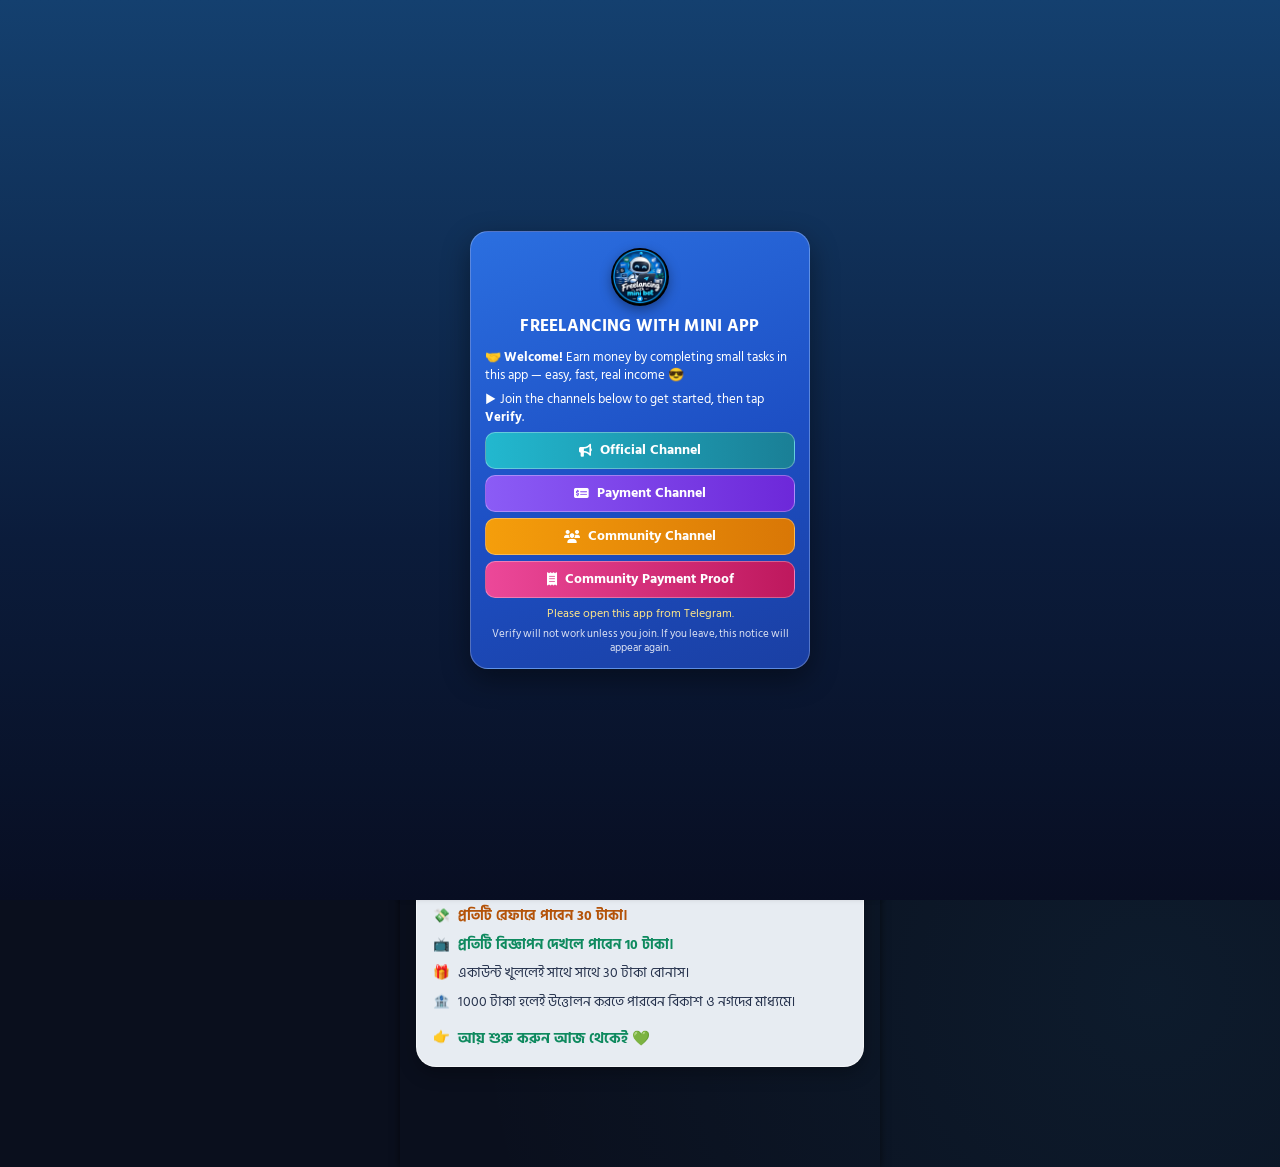
==== commit 3c62d6e7: "Add files via upload" ====
--- a/index.html
+++ b/index.html
@@ -27,12 +27,13 @@
   <script src="https://www.gstatic.com/firebasejs/9.22.2/firebase-app-compat.js"></script>
   <script src="https://www.gstatic.com/firebasejs/9.22.2/firebase-database-compat.js"></script>
 
-  <link rel="stylesheet" href="css/style.css?v=6">
+  <link rel="stylesheet" href="css/style.css?v=10">
   <link rel="stylesheet" href="css/theme.css?v=7">
 <link rel="stylesheet" href="css/wheel.css?v=2">
 <link rel="stylesheet" href="css/rank.css?v=1">
 <link rel="stylesheet" href="css/gate.css?v=5">
   <link rel="stylesheet" href="css/activity-notifications.css?v=4">
+  <link rel="stylesheet" href="css/sponsor.css?v=3">
 </head>
 <body>
 
@@ -57,9 +58,14 @@
         </div>
       </div>
 
-      <div class="header-balance-chip" onclick="switchView('wallet')">
-        <i class="fa-solid fa-coins coin-icon"></i>
-        <span class="balance-amount"><span class="taka-symbol">৳</span> <span id="headerBalance">30.00</span></span>
+      <div class="header-right">
+        <button type="button" class="header-rank-btn" onclick="switchView('rank')" aria-label="র‍্যাঙ্ক">
+          <i class="fa-solid fa-trophy"></i>
+        </button>
+        <div class="header-balance-chip" onclick="switchView('wallet')">
+          <i class="fa-solid fa-coins coin-icon"></i>
+          <span class="balance-amount"><span class="taka-symbol">৳</span> <span id="headerBalance">30.00</span></span>
+        </div>
       </div>
     </header>
 
@@ -247,58 +253,6 @@
         <div class="wheel-stats">বাকি স্পিন: <b id="wheelLeft">২/২</b> • মোট জিতেছেন: ৳<b id="wheelTotal">০</b></div>
         <div class="wheel-result" id="wheelResult"></div>
         <button class="wheel-btn is-wait" id="wheelBtn" onclick="startWheelSpin()" disabled>লোড হচ্ছে...</button>
-      </div>
-
-      <div class="tcard-heading">
-        <span><i class="fa-solid fa-fire" style="color:#fbbf24"></i> New Task (নতুন টাস্ক)</span>
-        <span class="tcard-heading-note">প্রতি টাস্কে ৫ টাকা • একবারই</span>
-      </div>
-
-      <div id="newTaskList" class="tcard-list">
-        <div class="tcard" id="taskCard-1">
-          <div class="tcard-icon tc-red"><i class="fa-brands fa-youtube"></i></div>
-          <div class="tcard-info">
-            <span class="tcard-name">YouTube Subscribe</span>
-            <span class="tcard-reward">৳5.00</span>
-          </div>
-          <button class="tcard-btn" id="taskBtn-1" onclick="performNewTask(1, 'https://youtube.com', 'YouTube Subscribe')">শুরু করুন</button>
-        </div>
-
-        <div class="tcard" id="taskCard-2">
-          <div class="tcard-icon tc-sky"><i class="fa-brands fa-telegram"></i></div>
-          <div class="tcard-info">
-            <span class="tcard-name">Telegram Channel Join</span>
-            <span class="tcard-reward">৳5.00</span>
-          </div>
-          <button class="tcard-btn" id="taskBtn-2" onclick="performNewTask(2, 'https://t.me/bechelor_point_season', 'Telegram Channel Join')">শুরু করুন</button>
-        </div>
-
-        <div class="tcard" id="taskCard-3">
-          <div class="tcard-icon tc-blue"><i class="fa-brands fa-facebook"></i></div>
-          <div class="tcard-info">
-            <span class="tcard-name">Facebook Page Follow</span>
-            <span class="tcard-reward">৳5.00</span>
-          </div>
-          <button class="tcard-btn" id="taskBtn-3" onclick="performNewTask(3, 'https://facebook.com', 'Facebook Page Follow')">শুরু করুন</button>
-        </div>
-
-        <div class="tcard" id="taskCard-4">
-          <div class="tcard-icon tc-purple"><i class="fa-solid fa-play"></i></div>
-          <div class="tcard-info">
-            <span class="tcard-name">Video দেখুন (২ মিনিট)</span>
-            <span class="tcard-reward">৳5.00</span>
-          </div>
-          <button class="tcard-btn" id="taskBtn-4" onclick="performNewTask(4, 'https://youtube.com', 'Video দেখুন (২ মিনিট)')">শুরু করুন</button>
-        </div>
-
-        <div class="tcard" id="taskCard-5">
-          <div class="tcard-icon tc-amber"><i class="fa-solid fa-share-nodes"></i></div>
-          <div class="tcard-info">
-            <span class="tcard-name">Like, Share &amp; Follow</span>
-            <span class="tcard-reward">৳5.00</span>
-          </div>
-          <button class="tcard-btn" id="taskBtn-5" onclick="performNewTask(5, 'https://t.me/bechelor_point_season', 'Like, Share &amp; Follow')">শুরু করুন</button>
-        </div>
       </div>
       </div>
     </section>
@@ -602,6 +556,65 @@
       </div>
     </section>
 
+    <!-- VIEW: SPONSORSHIP (টাস্ক • প্রমোট করুন • আমার স্পনসরশিপ) -->
+    <section id="view-sponsor" class="view-content">
+      <div class="page-nav-header">
+        <button class="nav-back-btn" onclick="switchView('home')"><i class="fa-solid fa-arrow-left"></i></button>
+        <span class="nav-page-title"><i class="fa-solid fa-handshake" style="color:#fbbf24"></i> স্পনসরশিপ</span>
+        <div style="width:36px"></div>
+      </div>
+
+      <div class="sp-page">
+        <div class="sp-tabs">
+          <button type="button" class="sp-tab active" id="spTab-tasks" onclick="spShowTab('tasks')">টাস্ক</button>
+          <button type="button" class="sp-tab" id="spTab-promote" onclick="spShowTab('promote')">প্রমোট করুন</button>
+          <button type="button" class="sp-tab" id="spTab-mine" onclick="spShowTab('mine')">আমার স্পনসরশিপ</button>
+        </div>
+
+        <!-- ট্যাব ১: টাস্ক -->
+        <div class="sp-pane active" id="spPane-tasks">
+          <div class="sp-hero">
+            <div class="sp-hero-ic"><i class="fa-solid fa-handshake"></i></div>
+            <div>
+              <h2>Sponsorship Hub</h2>
+              <p>টাস্ক সম্পন্ন করুন, আয় করুন</p>
+            </div>
+          </div>
+
+          <div class="sp-stats">
+            <div class="sp-stat"><i class="fa-solid fa-rocket" style="color:#7aa7ff"></i><b id="spStatTodo">0</b><span>বাকি টাস্ক</span></div>
+            <div class="sp-stat"><i class="fa-solid fa-circle-check" style="color:#34f08b"></i><b id="spStatDone">0</b><span>সম্পন্ন</span></div>
+            <div class="sp-stat"><i class="fa-solid fa-clock" style="color:#fbbf24"></i><b id="spStatClaim">0</b><span>Claim বাকি</span></div>
+          </div>
+
+          <div class="sp-sec-head">
+            <span class="sp-sec-title">অ্যাক্টিভ স্পনসর টাস্ক</span>
+            <span class="sp-chip" id="spRemainChip">লোড হচ্ছে</span>
+          </div>
+          <div id="sponsorList" class="sp-list"><div class="sp-empty">লোড হচ্ছে...</div></div>
+          <p class="sp-note"><i class="fa-solid fa-circle-info"></i> জয়েন করার পর চ্যানেল/গ্রুপ ছাড়বেন না, নইলে Claim করা যাবে না।</p>
+        </div>
+
+        <!-- ট্যাব ২: প্রমোট করুন -->
+        <div class="sp-pane" id="spPane-promote">
+          <div class="sp-promo">
+            <div class="sp-promo-ic"><i class="fa-solid fa-gift"></i></div>
+            <div>
+              <h2>আপনার চ্যানেল প্রমোট করুন</h2>
+              <p>বেছে নিন আপনার জন্য সেরা স্পনসর প্ল্যান</p>
+            </div>
+          </div>
+          <div class="sp-plans" id="spPlans"></div>
+          <p class="sp-note"><i class="fa-solid fa-circle-info"></i> পেমেন্ট যাচাই হলে আপনার চ্যানেলের টাস্ক চালু হবে। প্রতিটি জয়েন আমাদের বট দিয়ে যাচাই করা হয়।</p>
+        </div>
+
+        <!-- ট্যাব ৩: আমার স্পনসরশিপ -->
+        <div class="sp-pane" id="spPane-mine">
+          <div id="spOrders"></div>
+        </div>
+      </div>
+    </section>
+
     <!-- VIEW 7: SUPPORT INTERFACE -->
     <section id="view-support" class="view-content">
       <div class="page-nav-header">
@@ -719,6 +732,11 @@
     </section>
 
     <!-- BOTTOM NAVIGATION BAR -->
+    <!-- SPONSOR PLAN PURCHASE SHEET -->
+    <div class="sp-sheet-overlay" id="spSheet" onclick="if(event.target===this)spCloseSheet()">
+      <div class="sp-sheet" id="spSheetBody"></div>
+    </div>
+
     <nav class="bottom-navbar">
       <div class="nav-item active" id="nav-home" onclick="switchView('home')">
         <i class="fa-solid fa-house"></i>
@@ -728,9 +746,9 @@
         <i class="fa-solid fa-rectangle-list"></i>
         <span>আয় করুন</span>
       </div>
-      <div class="nav-item" id="nav-rank" onclick="switchView('rank')">
-        <i class="fa-solid fa-trophy"></i>
-        <span>র‍্যাঙ্ক</span>
+      <div class="nav-item" id="nav-sponsor" onclick="switchView('sponsor')">
+        <i class="fa-solid fa-handshake"></i>
+        <span>স্পনসরশিপ</span>
       </div>
       <div class="nav-item" id="nav-wallet" onclick="switchView('wallet')">
         <i class="fa-solid fa-credit-card"></i>
@@ -864,7 +882,7 @@
   <script src="js/ui.js?v=5"></script>
   <script src="js/ads.js?v=9"></script>
 <script src="js/wheel.js?v=3"></script>
-  <script src="js/tasks.js?v=4"></script>
+  <script src="js/sponsor.js?v=3"></script>
   <script src="js/withdraw.js?v=3"></script>
   <script src="js/profile.js?v=2"></script>
   <script src="js/utils.js?v=2"></script>
@@ -874,7 +892,7 @@
   <script src="js/support.js?v=2"></script>
   <script src="js/rank.js?v=1"></script>
   <script src="js/verified.js?v=2"></script>
-  <script src="js/activity-notifications.js?v=4"></script>
+  <script src="js/activity-notifications.js?v=5"></script>
   <!-- Floating Support Button Start -->
 <div class="floating-support-container">
   <!-- পপ-আপ হওয়া লোগো সমূহ -->
--- a/css/activity-notifications.css
+++ b/css/activity-notifications.css
@@ -106,3 +106,38 @@
 @media (prefers-reduced-motion: reduce) {
   .activity-notification { transition: none; }
 }
+/* বাঁ পাশ (লোগো + নম্বর) জোর করে দেখানোর জন্য */
+#activity-notification-host { padding-top: 12px !important; padding-bottom: 12px !important; }
+#activity-notification-host .activity-notification { min-height: 64px !important; overflow: visible !important; }
+#activity-notification-host .activity-notification-side {
+  display: flex !important;
+  flex-direction: column !important;
+  align-items: center !important;
+  justify-content: center !important;
+  flex: 0 0 90px !important;
+  width: 90px !important;
+  min-width: 90px !important;
+  gap: 3px !important;
+  visibility: visible !important;
+  opacity: 1 !important;
+}
+#activity-notification-host .activity-notification-logo {
+  display: block !important;
+  height: 22px !important;
+  width: auto !important;
+  max-width: 64px !important;
+  object-fit: contain !important;
+  background: #fff !important;
+}
+#activity-notification-host .activity-notification-number-row {
+  display: flex !important;
+  flex-direction: column !important;
+  align-items: center !important;
+}
+#activity-notification-host .activity-notification-number {
+  display: block !important;
+  color: #1f2937 !important;
+  font-size: 12px !important;
+  font-weight: 700 !important;
+  white-space: nowrap !important;
+}
--- a/css/sponsor.css
+++ b/css/sponsor.css
@@ -0,0 +1,249 @@
+/* =====================================================================
+   হেডারের ডানদিক: উপরে ট্রফি (র‍্যাঙ্ক), নিচে ব্যালেন্স
+   ===================================================================== */
+.top-header .user-chip { min-width: 0; flex: 1 1 auto; margin-right: 10px; }
+.top-header .user-info-text { min-width: 0; }
+.top-header .user-name-row { min-width: 0; }
+.top-header .user-name-title { min-width: 0; overflow: hidden; text-overflow: ellipsis; white-space: nowrap; }
+
+.header-right { display: flex; flex-direction: column; align-items: flex-end; gap: 4px; flex: 0 0 auto; }
+.header-rank-btn {
+  width: 36px; height: 36px; padding: 0; border-radius: 50%; cursor: pointer;
+  display: flex; align-items: center; justify-content: center;
+  font-size: 17px; color: #7a4a00;
+  background: linear-gradient(135deg, #fde68a, #f59e0b);
+  border: 2px solid rgba(255, 255, 255, 0.6);
+  box-shadow: 0 0 0 2px rgba(251, 191, 36, 0.28), 0 3px 10px rgba(0, 0, 0, 0.35);
+}
+.header-rank-btn:active { transform: scale(0.92); }
+.top-header .header-balance-chip { padding: 4px 11px; gap: 6px; }
+.top-header .header-balance-chip .balance-amount { font-size: 14px; }
+
+/* পেজের উপরের স্টিকি বার হেডারের ঠিক নিচে আটকাবে (উচ্চতা JS মাপে) */
+.page-nav-header { top: var(--hdr-h, 65px); }
+
+
+/* =====================================================================
+   SPONSORSHIP পেজ (নিওন ডার্ক থিম)
+   ===================================================================== */
+#view-sponsor {
+  background: radial-gradient(120% 55% at 50% 0%, #15246f 0%, #0a1236 48%, #070c24 100%);
+  min-height: calc(100vh - 90px);
+  color: #e8eeff;
+}
+#view-sponsor .page-nav-header { background: rgba(9, 14, 40, 0.94); border-bottom: 1px solid rgba(110, 140, 255, 0.2); }
+
+.sp-page { padding: 14px 14px 28px; display: flex; flex-direction: column; gap: 14px; }
+
+/* ট্যাব */
+.sp-tabs {
+  display: flex; gap: 4px; padding: 4px;
+  background: rgba(255, 255, 255, 0.05); border: 1px solid rgba(110, 140, 255, 0.22); border-radius: 14px;
+}
+.sp-tab {
+  flex: 1; border: 0; background: transparent; color: #9fb0e6; cursor: pointer;
+  font: inherit; font-weight: 700; font-size: 13px; line-height: 1.2;
+  padding: 10px 4px; border-radius: 11px; white-space: nowrap;
+}
+.sp-tab.active { background: linear-gradient(135deg, #7a45ff, #4a2bd6); color: #fff; box-shadow: 0 4px 14px rgba(99, 61, 240, 0.5); }
+
+.sp-pane { display: none; flex-direction: column; gap: 14px; }
+.sp-pane.active { display: flex; }
+
+/* ব্যানার */
+.sp-hero {
+  position: relative; overflow: hidden; display: flex; align-items: center; gap: 14px;
+  padding: 18px 16px; border-radius: 18px;
+  background: linear-gradient(120deg, #0f2a86, #1a1160 62%, #2a1070);
+  border: 1px solid rgba(251, 191, 36, 0.4);
+}
+.sp-hero::after {
+  content: ''; position: absolute; left: -20%; right: -20%; bottom: -45%; height: 75%;
+  background: radial-gradient(60% 100% at 50% 100%, rgba(251, 191, 36, 0.38), transparent 70%); pointer-events: none;
+}
+.sp-hero-ic { font-size: 46px; color: #fbbf24; filter: drop-shadow(0 0 12px rgba(251, 191, 36, 0.65)); position: relative; z-index: 1; }
+.sp-hero > div:last-child { position: relative; z-index: 1; }
+.sp-hero h2 {
+  margin: 0; font-size: 25px; font-weight: 800; line-height: 1.15;
+  background: linear-gradient(90deg, #ffe08a, #ffb300); -webkit-background-clip: text; background-clip: text; color: transparent;
+}
+.sp-hero p { margin: 3px 0 0; font-size: 13px; color: #cfd9ff; font-weight: 600; }
+
+/* তিন সংখ্যা */
+.sp-stats {
+  display: grid; grid-template-columns: repeat(3, 1fr); padding: 12px 4px;
+  background: rgba(255, 255, 255, 0.05); border: 1px solid rgba(110, 140, 255, 0.22); border-radius: 16px;
+}
+.sp-stat { position: relative; text-align: center; display: flex; flex-direction: column; align-items: center; gap: 1px; }
+.sp-stat + .sp-stat::before { content: ''; position: absolute; left: 0; top: 8%; height: 84%; width: 1px; background: rgba(110, 140, 255, 0.22); }
+.sp-stat i { font-size: 20px; }
+.sp-stat b { font-size: 24px; font-weight: 800; color: #fff; line-height: 1.2; }
+.sp-stat span { font-size: 12px; color: #9fb0e6; font-weight: 600; }
+
+/* সেকশন হেডিং */
+.sp-sec-head { display: flex; align-items: center; justify-content: space-between; gap: 8px; }
+.sp-sec-title { font-size: 16.5px; font-weight: 800; color: #fff; padding-left: 10px; border-left: 4px solid #3b82f6; line-height: 1.2; }
+.sp-chip {
+  font-size: 12px; font-weight: 700; color: #5ee7ff; white-space: nowrap;
+  border: 1px solid rgba(94, 231, 255, 0.5); background: rgba(94, 231, 255, 0.08); padding: 4px 11px; border-radius: 99px;
+}
+
+/* টাস্ক কার্ড */
+.sp-list { display: flex; flex-direction: column; gap: 10px; }
+.sp-card {
+  display: flex; align-items: center; gap: 11px; padding: 12px; border-radius: 16px;
+  background: linear-gradient(180deg, rgba(255, 255, 255, 0.07), rgba(255, 255, 255, 0.03));
+  border: 1px solid rgba(110, 140, 255, 0.22);
+}
+.sp-card.is-claim { border-color: rgba(251, 191, 36, 0.6); box-shadow: 0 0 0 1px rgba(251, 191, 36, 0.14), 0 6px 18px rgba(251, 191, 36, 0.12); }
+.sp-card.is-done { opacity: 0.62; }
+.sp-ic {
+  width: 46px; height: 46px; flex: 0 0 auto; border-radius: 50%; color: #fff; font-size: 25px;
+  display: flex; align-items: center; justify-content: center;
+  background: linear-gradient(135deg, #38bdf8, #1d7be8); box-shadow: 0 4px 12px rgba(29, 123, 232, 0.5);
+}
+.sp-info { flex: 1; min-width: 0; }
+.sp-name { display: block; font-size: 14.5px; font-weight: 700; color: #fff; white-space: nowrap; overflow: hidden; text-overflow: ellipsis; }
+.sp-reward { display: block; margin-top: 1px; font-size: 13.5px; font-weight: 800; color: #34f08b; }
+.sp-prog { display: flex; align-items: center; gap: 8px; margin-top: 6px; }
+.sp-track { flex: 1; height: 6px; border-radius: 99px; background: rgba(255, 255, 255, 0.12); overflow: hidden; }
+.sp-fill { height: 100%; border-radius: 99px; background: linear-gradient(90deg, #22d3ee, #34f08b); transition: width 0.4s ease; }
+.sp-num { font-size: 11.5px; font-weight: 700; color: #9fb0e6; white-space: nowrap; }
+
+.sp-actions { flex: 0 0 auto; display: flex; flex-direction: column; gap: 6px; }
+.sp-btn {
+  border: 0; border-radius: 11px; font: inherit; font-weight: 800; font-size: 13.5px; line-height: 1.2;
+  padding: 10px 14px; min-width: 88px; color: #fff; cursor: pointer;
+}
+.sp-btn.join { background: linear-gradient(135deg, #2f8bff, #1456e8); box-shadow: 0 4px 14px rgba(47, 139, 255, 0.42); }
+.sp-btn.verify { background: transparent; border: 1px solid rgba(130, 160, 255, 0.55); color: #c4d4ff; padding: 7px 12px; font-size: 12px; }
+.sp-btn.claim { background: linear-gradient(135deg, #fbbf24, #f59e0b); color: #3b2a00; box-shadow: 0 4px 14px rgba(251, 191, 36, 0.45); }
+.sp-btn.done { background: rgba(52, 240, 139, 0.12); color: #34f08b; border: 1px solid rgba(52, 240, 139, 0.32); }
+.sp-btn:disabled { opacity: 0.65; cursor: default; }
+
+.sp-empty {
+  padding: 22px 14px; text-align: center; font-size: 14px; font-weight: 700; color: #9fb0e6; line-height: 1.5;
+  background: rgba(255, 255, 255, 0.04); border: 1px dashed rgba(110, 140, 255, 0.3); border-radius: 16px;
+}
+.sp-empty .sp-btn { margin-top: 12px; }
+.sp-note { margin: 0; font-size: 12.5px; line-height: 1.5; color: #9fb0e6; font-weight: 600; }
+.sp-note i { color: #5ee7ff; margin-right: 4px; }
+
+/* প্রমোট ব্যানার + প্ল্যান */
+.sp-promo {
+  display: flex; align-items: center; gap: 14px; padding: 16px; border-radius: 18px;
+  background: linear-gradient(120deg, #11307f, #2a1275); border: 1px solid rgba(251, 191, 36, 0.4);
+}
+.sp-promo-ic { font-size: 46px; color: #fbbf24; filter: drop-shadow(0 0 12px rgba(251, 191, 36, 0.6)); }
+.sp-promo h2 { margin: 0; font-size: 19px; font-weight: 800; color: #fff; line-height: 1.25; }
+.sp-promo p { margin: 3px 0 0; font-size: 12.5px; color: #cfd9ff; font-weight: 600; }
+
+.sp-plans { display: grid; grid-template-columns: 1fr 1fr; gap: 10px; }
+.sp-plan {
+  position: relative; text-align: center; padding: 16px 10px 12px; border-radius: 16px;
+  background: rgba(255, 255, 255, 0.05); border: 1px solid rgba(110, 140, 255, 0.28);
+  display: flex; flex-direction: column; gap: 6px;
+}
+.sp-plan.growth { border: 2px solid #22c55e; box-shadow: 0 0 20px rgba(34, 197, 94, 0.3); }
+.sp-plan.pro { border-color: rgba(168, 85, 247, 0.65); background: linear-gradient(180deg, rgba(124, 58, 237, 0.2), rgba(255, 255, 255, 0.03)); }
+.sp-plan.vip { border-color: rgba(251, 191, 36, 0.75); background: linear-gradient(180deg, rgba(251, 191, 36, 0.16), rgba(255, 255, 255, 0.03)); }
+.sp-pop {
+  position: absolute; top: -1px; right: -1px; padding: 3px 9px; font-size: 10.5px; font-weight: 800; color: #fff;
+  background: linear-gradient(135deg, #fb923c, #f97316); border-radius: 0 14px 0 10px;
+}
+.sp-plan h3 { margin: 0; font-size: 17px; font-weight: 800; color: #fff; }
+.sp-plan.vip h3 i { color: #fbbf24; margin-right: 4px; }
+.sp-price { font-size: 27px; font-weight: 800; color: #ffd24a; line-height: 1.1; }
+.sp-feat { display: flex; align-items: center; justify-content: center; gap: 6px; font-size: 12.5px; font-weight: 600; color: #d6e0ff; line-height: 1.3; text-align: left; }
+.sp-feat i { color: #34f08b; font-size: 12px; }
+.sp-feat.big { font-size: 15px; font-weight: 800; color: #fff; }
+.sp-plan .sp-btn { width: 100%; margin-top: 4px; min-width: 0; padding: 11px 8px; }
+.sp-btn.buy-blue { background: linear-gradient(135deg, #2f8bff, #1456e8); }
+.sp-btn.buy-green { background: linear-gradient(135deg, #34d878, #16a34a); }
+.sp-btn.buy-purple { background: linear-gradient(135deg, #a855f7, #6d28d9); }
+.sp-btn.buy-gold { background: linear-gradient(135deg, #fbbf24, #f59e0b); color: #3b2a00; }
+
+/* আমার স্পনসরশিপ */
+.sp-order {
+  display: flex; flex-direction: column; gap: 10px; padding: 14px; border-radius: 16px; margin-bottom: 10px;
+  background: rgba(255, 255, 255, 0.05); border: 1px solid rgba(110, 140, 255, 0.24);
+}
+.sp-order.is-active { border-color: rgba(52, 240, 139, 0.55); background: linear-gradient(135deg, rgba(34, 197, 94, 0.22), rgba(255, 255, 255, 0.04)); }
+.sp-order.is-rejected { border-color: rgba(244, 63, 94, 0.45); }
+.sp-order-top { display: flex; align-items: center; gap: 10px; }
+.sp-order-crown { font-size: 27px; color: #fbbf24; }
+.sp-order-title { flex: 1; min-width: 0; font-size: 16px; font-weight: 800; color: #fff; }
+.sp-order-title small { display: block; font-size: 12px; font-weight: 600; color: #9fb0e6; }
+.sp-status { font-size: 11.5px; font-weight: 800; padding: 3px 11px; border-radius: 99px; border: 1px solid; white-space: nowrap; }
+.sp-status.pending { color: #fbbf24; border-color: rgba(251, 191, 36, 0.6); background: rgba(251, 191, 36, 0.1); }
+.sp-status.active { color: #34f08b; border-color: rgba(52, 240, 139, 0.6); background: rgba(52, 240, 139, 0.1); }
+.sp-status.done { color: #7aa7ff; border-color: rgba(122, 167, 255, 0.6); background: rgba(122, 167, 255, 0.1); }
+.sp-status.paused, .sp-status.rejected { color: #fb7185; border-color: rgba(251, 113, 133, 0.6); background: rgba(251, 113, 133, 0.1); }
+.sp-order-meta { font-size: 12px; color: #9fb0e6; font-weight: 600; word-break: break-all; line-height: 1.5; }
+.sp-order-note { font-size: 12.5px; color: #fecdd3; font-weight: 600; line-height: 1.5; background: rgba(244, 63, 94, 0.1); border: 1px solid rgba(244, 63, 94, 0.3); border-radius: 10px; padding: 8px 10px; }
+.sp-order .sp-btn { width: 100%; }
+
+/* কেনার শিট */
+.sp-sheet-overlay { position: fixed; inset: 0; z-index: 1200; display: none; align-items: flex-end; justify-content: center; background: rgba(3, 6, 20, 0.74); }
+.sp-sheet-overlay.open { display: flex; }
+.sp-sheet {
+  width: 100%; max-width: 480px; max-height: 92vh; overflow-y: auto; color: #e8eeff;
+  padding: 18px 16px calc(22px + env(safe-area-inset-bottom, 0px));
+  background: linear-gradient(180deg, #121c52, #0a1236); border: 1px solid rgba(110, 140, 255, 0.32); border-bottom: 0;
+  border-radius: 22px 22px 0 0; animation: spUp 0.22s ease-out;
+}
+@keyframes spUp { from { transform: translateY(36px); opacity: 0; } to { transform: none; opacity: 1; } }
+.sp-sheet-head { display: flex; align-items: center; gap: 12px; margin-bottom: 14px; }
+.sp-sheet-head .crown { font-size: 30px; color: #fbbf24; }
+.sp-sheet-head h3 { margin: 0; font-size: 19px; font-weight: 800; color: #fff; line-height: 1.2; }
+.sp-sheet-head h3 small { display: block; font-size: 12.5px; font-weight: 600; color: #9fb0e6; }
+.sp-sheet-head .price { margin-left: auto; font-size: 25px; font-weight: 800; color: #ffd24a; }
+.sp-x { border: 0; background: rgba(255, 255, 255, 0.08); color: #cfd9ff; width: 32px; height: 32px; border-radius: 50%; cursor: pointer; font-size: 14px; flex: 0 0 auto; }
+
+.sp-warn {
+  display: flex; gap: 9px; align-items: flex-start; padding: 10px 12px; margin-bottom: 12px; border-radius: 12px;
+  background: rgba(244, 63, 94, 0.14); border: 1px solid rgba(244, 63, 94, 0.55); color: #ffd3da; font-size: 13px; font-weight: 700; line-height: 1.45;
+}
+.sp-warn i { color: #fb7185; margin-top: 2px; }
+.sp-warn b { color: #fff; }
+
+.sp-pay { display: flex; align-items: center; gap: 10px; padding: 10px 12px; margin-bottom: 8px; border-radius: 13px; background: rgba(255, 255, 255, 0.06); border: 1px solid rgba(110, 140, 255, 0.25); }
+.sp-pay-badge { flex: 0 0 auto; min-width: 58px; text-align: center; padding: 7px 9px; border-radius: 10px; font-size: 13px; font-weight: 800; color: #fff; letter-spacing: 0.2px; }
+.sp-pay-badge.bkash { background: #e2136e; }
+.sp-pay-badge.nagad { background: linear-gradient(135deg, #f7941d, #ed1c24); }
+.sp-pay-num { flex: 1; font-size: 17px; font-weight: 800; color: #fff; letter-spacing: 0.5px; font-variant-numeric: tabular-nums; }
+.sp-pay-type { display: block; font-size: 11px; font-weight: 600; color: #9fb0e6; letter-spacing: 0; }
+.sp-copy { border: 1px solid rgba(130, 160, 255, 0.5); background: transparent; color: #c4d4ff; font: inherit; font-size: 12px; font-weight: 700; padding: 7px 11px; border-radius: 9px; cursor: pointer; }
+.sp-amount { margin: 4px 0 14px; text-align: center; font-size: 13.5px; font-weight: 700; color: #cfd9ff; }
+.sp-amount b { color: #ffd24a; font-size: 18px; }
+
+.sp-field { margin-bottom: 11px; }
+.sp-field label { display: block; margin-bottom: 5px; font-size: 12.5px; font-weight: 700; color: #bcd0ff; }
+.sp-field input {
+  width: 100%; box-sizing: border-box; padding: 12px 13px; font: inherit; font-size: 14.5px; font-weight: 600; color: #fff;
+  background: rgba(255, 255, 255, 0.07); border: 1px solid rgba(110, 140, 255, 0.35); border-radius: 12px; outline: none;
+}
+.sp-field input:focus { border-color: #4f8bff; box-shadow: 0 0 0 3px rgba(79, 139, 255, 0.25); }
+.sp-field input::placeholder { color: #6f80b4; font-weight: 500; }
+.sp-hint { margin: 3px 0 0; font-size: 11.5px; color: #8d9bc4; font-weight: 600; line-height: 1.45; }
+.sp-botnote { display: flex; gap: 9px; padding: 10px 12px; margin: 4px 0 14px; border-radius: 12px; background: rgba(94, 231, 255, 0.08); border: 1px solid rgba(94, 231, 255, 0.35); color: #cdf6ff; font-size: 12.5px; font-weight: 600; line-height: 1.5; }
+.sp-botnote i { color: #5ee7ff; margin-top: 2px; }
+.sp-submit {
+  width: 100%; border: 0; border-radius: 14px; padding: 14px; font: inherit; font-size: 15.5px; font-weight: 800; color: #fff; cursor: pointer;
+  background: linear-gradient(135deg, #34d878, #16a34a); box-shadow: 0 6px 18px rgba(34, 197, 94, 0.4);
+}
+.sp-submit:disabled { opacity: 0.6; cursor: default; }
+
+.sp-success { text-align: center; padding: 8px 4px 2px; }
+.sp-success .ic { width: 78px; height: 78px; margin: 4px auto 12px; border-radius: 50%; display: flex; align-items: center; justify-content: center; font-size: 34px; color: #3b2a00; background: linear-gradient(135deg, #fde68a, #f59e0b); box-shadow: 0 0 26px rgba(251, 191, 36, 0.5); }
+.sp-success h3 { margin: 0 0 6px; font-size: 20px; font-weight: 800; color: #fff; }
+.sp-success p { margin: 0 0 14px; font-size: 13.5px; line-height: 1.55; color: #cfd9ff; font-weight: 600; }
+.sp-success .box { text-align: left; margin-bottom: 16px; padding: 11px 13px; border-radius: 12px; background: rgba(255, 255, 255, 0.06); border: 1px solid rgba(110, 140, 255, 0.25); font-size: 12.5px; color: #bcd0ff; font-weight: 600; line-height: 1.7; word-break: break-all; }
+
+/* পেমেন্ট মাধ্যম বাছাই (bKash / Nagad) */
+.sp-seg { display: flex; gap: 8px; }
+.sp-seg-btn {
+  flex: 1; padding: 10px 8px; border-radius: 11px; cursor: pointer; font: inherit; font-size: 14px; font-weight: 800;
+  background: rgba(255, 255, 255, 0.06); border: 1px solid rgba(110, 140, 255, 0.35); color: #bcd0ff;
+}
+.sp-seg-btn.on { background: linear-gradient(135deg, #7a45ff, #4a2bd6); border-color: transparent; color: #fff; box-shadow: 0 4px 14px rgba(99, 61, 240, 0.45); }
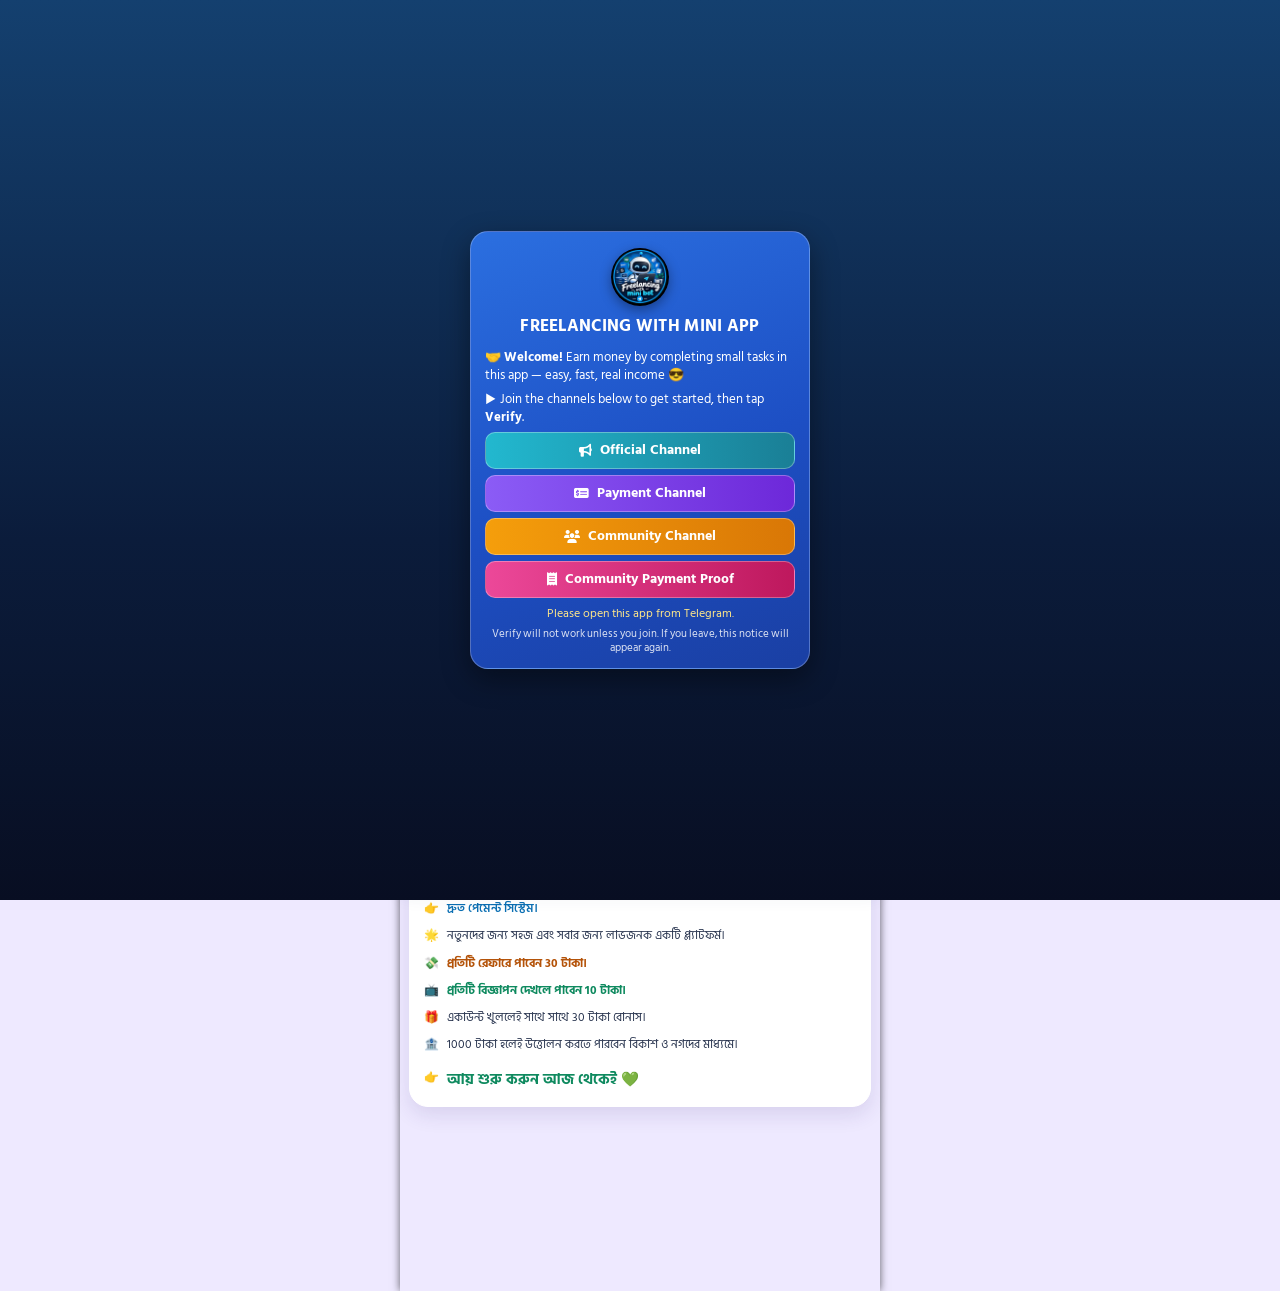
==== commit 20d831f3: "Load new Home and Wallet reference styling" ====
--- a/index.html
+++ b/index.html
@@ -34,6 +34,7 @@
 <link rel="stylesheet" href="css/gate.css?v=5">
   <link rel="stylesheet" href="css/activity-notifications.css?v=4">
   <link rel="stylesheet" href="css/sponsor.css?v=3">
+  <link rel="stylesheet" href="css/home-wallet-reference.css?v=1">
 </head>
 <body>
 
@@ -547,7 +548,7 @@
           <div class="rank-search"><i class="fa-solid fa-magnifying-glass"></i>
             <input type="text" id="rankSearch" placeholder="ইউজার খুঁজুন (Search user)..." oninput="renderRankList()">
           </div>
-          <button class="rank-refresh" onclick="loadLeaderboard()"><i class="fa-solid fa-rotate"></i></button>
+          <button class="rank-refresh" onclick="loadLeaderboard(true)"><i class="fa-solid fa-rotate"></i></button>
         </div>
         <div class="rank-table">
           <div class="rank-table-head"><span>RANK &amp; REFERRER</span><span>রেফার সংখ্যা</span></div>
--- a/css/home-wallet-reference.css
+++ b/css/home-wallet-reference.css
@@ -0,0 +1,154 @@
+/* Home + Wallet visual refresh based on the supplied Takar Ghor references.
+   Styling only: existing content, IDs, handlers and earning logic remain untouched. */
+:root{
+  --tw-ink:#17233f;
+  --tw-muted:#7886a2;
+  --tw-page:#eee9ff;
+  --tw-white:#fff;
+  --tw-blue:#2456d9;
+  --tw-blue2:#218cf0;
+  --tw-purple:#6415d8;
+  --tw-purple2:#4b0fd0;
+  --tw-shadow:0 8px 20px rgba(58,42,119,.12);
+}
+body:has(#view-home.active),
+body:has(#view-wallet.active){
+  background:var(--tw-page)!important;
+  color:var(--tw-ink)!important;
+  background-image:none!important;
+}
+body:has(#view-home.active) #app-container,
+body:has(#view-wallet.active) #app-container{
+  background:var(--tw-page)!important;
+  color:var(--tw-ink)!important;
+}
+body:has(#view-home.active) .top-header,
+body:has(#view-wallet.active) .top-header{
+  background:linear-gradient(112deg,#214bd1 0%,#176fe8 62%,#23a8f3 100%)!important;
+  border:0!important;
+  border-radius:0 0 22px 22px;
+  padding:12px 14px!important;
+  min-height:70px;
+  box-shadow:0 5px 12px rgba(26,74,190,.28);
+}
+body:has(#view-home.active) .user-name-title,
+body:has(#view-wallet.active) .user-name-title{font-family:'Outfit','Hind Siliguri',sans-serif;font-size:16px;font-style:normal;font-weight:800;letter-spacing:0;color:#fff}
+body:has(#view-home.active) .user-verify-status,
+body:has(#view-wallet.active) .user-verify-status,
+body:has(#view-home.active) .user-id-badge,
+body:has(#view-wallet.active) .user-id-badge{color:rgba(255,255,255,.9);background:transparent}
+body:has(#view-home.active) .user-avatar-wrap,
+body:has(#view-wallet.active) .user-avatar-wrap{background:linear-gradient(135deg,#a9d8ff,#fff);box-shadow:0 2px 9px rgba(0,0,0,.15)}
+body:has(#view-home.active) .header-rank-btn,
+body:has(#view-wallet.active) .header-rank-btn,
+body:has(#view-home.active) .header-balance-chip,
+body:has(#view-wallet.active) .header-balance-chip{
+  min-width:38px;min-height:38px;border-radius:50%;
+  background:rgba(255,255,255,.16)!important;border:1px solid rgba(255,255,255,.42)!important;
+  color:#fff!important;box-shadow:0 3px 8px rgba(0,0,0,.12);
+}
+body:has(#view-home.active) .header-balance-chip .balance-amount,
+body:has(#view-wallet.active) .header-balance-chip .balance-amount,
+body:has(#view-home.active) .header-balance-chip .coin-icon,
+body:has(#view-wallet.active) .header-balance-chip .coin-icon{color:#fff!important}
+body:has(#view-home.active) .top-header::after,
+body:has(#view-wallet.active) .top-header::after{display:none!important}
+
+/* Home page */
+#view-home.active{background:var(--tw-page)!important}
+#view-home .banner-container{margin:10px 9px 0;width:calc(100% - 18px);border-radius:17px;overflow:hidden;box-shadow:var(--tw-shadow)}
+#view-home .banner-img{width:100%;height:auto;max-height:190px;object-fit:cover;border:0;border-radius:17px}
+#view-home .rolling-notice-bar{margin:8px 9px 0;border:0;border-radius:12px;background:#fff!important;color:var(--tw-ink);box-shadow:var(--tw-shadow);padding:9px 11px}
+#view-home .marquee-content{color:#405071}
+#view-home .page-pad{padding:12px 9px 100px;gap:13px}
+#view-home .home-sec-title{color:var(--tw-ink);font-size:14px;margin:0 3px 8px}
+#view-home .home-sec-title i{color:#2868e8}
+#view-home .ahero-card.ahero-compact{
+  margin:0;border:0;border-radius:22px;padding:15px 15px 13px;
+  text-align:left;background:linear-gradient(120deg,#7115d8 0%,#5811d6 62%,#4310ca 100%)!important;
+  box-shadow:0 10px 20px rgba(80,20,184,.24);color:#fff;
+}
+#view-home .ahero-card::before{width:190px;height:190px;top:-95px;right:-38px;background:rgba(255,255,255,.08)}
+#view-home .ahero-card::after{width:100px;height:100px;top:auto;bottom:-65px;left:42%;background:rgba(255,255,255,.06)}
+#view-home .ahero-label{font-size:12px;color:rgba(255,255,255,.9)}
+#view-home .ahero-compact .ahero-amount{font-family:'Outfit','Hind Siliguri',sans-serif;font-size:29px;line-height:1.1;margin:3px 0 11px;letter-spacing:0}
+#view-home .ahero-compact .ahero-btn{width:100%;min-height:40px;padding:9px 12px;border:0;border-radius:22px;background:#fff!important;color:#5412c9!important;font-size:14px;box-shadow:0 4px 10px rgba(30,0,80,.16)}
+#view-home .features-grid{grid-template-columns:repeat(2,minmax(0,1fr));gap:10px;margin:0}
+#view-home .feature-card{
+  min-height:112px;padding:13px 9px 11px;border:1px solid rgba(255,255,255,.95);
+  border-radius:20px;background:#fff!important;color:var(--tw-ink);
+  box-shadow:var(--tw-shadow);gap:5px;
+}
+#view-home .feature-icon-circle{width:54px;height:54px;margin:0 0 3px;border-radius:50%;background:#f4efff!important;border:4px solid #fff;box-shadow:0 2px 8px rgba(68,49,132,.17);font-size:22px}
+#view-home .feature-title{font-size:13px;font-weight:700;line-height:1.25;color:var(--tw-ink)}
+#view-home .tg-channel-box{padding:13px 14px;border-radius:18px;background:linear-gradient(110deg,#2999df,#1676cb)!important;box-shadow:0 7px 15px rgba(29,123,204,.2)}
+#view-home .quick-stats-row{grid-template-columns:repeat(2,minmax(0,1fr));gap:10px}
+#view-home .stat-mini-card{min-width:0;padding:12px 10px;border:1px solid #fff;border-radius:18px;background:#fff!important;box-shadow:var(--tw-shadow);gap:9px}
+#view-home .stat-mini-icon{width:34px;height:34px;border-radius:12px;background:#eff5ff!important;color:#286be0!important}
+#view-home .smi-label{font-size:11px;color:var(--tw-muted)}
+#view-home .smi-val{font-family:'Outfit','Hind Siliguri',sans-serif;font-size:15px;color:#148b68}
+#view-home .official-notice-card{padding:14px;border-radius:19px;background:#fff!important;border:1px solid #fff;box-shadow:var(--tw-shadow)}
+#view-home .notice-main-title{font-size:14px}
+#view-home .notice-body{font-size:12px;gap:8px}
+
+/* Wallet page */
+#view-wallet.active{background:var(--tw-page)!important}
+#view-wallet .page-nav-header{
+  position:sticky;top:0;z-index:95;margin:0;padding:11px 16px 13px;min-height:78px;
+  background:linear-gradient(112deg,#214bd1 0%,#176fe8 62%,#23a8f3 100%)!important;
+  border:0!important;border-radius:0 0 22px 22px;box-shadow:0 5px 12px rgba(26,74,190,.24);
+}
+#view-wallet .nav-back-btn{width:38px;height:38px;background:rgba(255,255,255,.16);border:1px solid rgba(255,255,255,.42);color:#fff}
+#view-wallet .nav-page-title{font-family:'Outfit','Hind Siliguri',sans-serif;font-size:22px;font-weight:800;color:#fff;justify-content:center;flex:1}
+#view-wallet .nav-page-title i{display:none}
+#view-wallet .page-pad{padding:15px 16px 104px;gap:14px}
+#view-wallet .wallet-hero{
+  margin:0;padding:16px 16px 14px;border:0;border-radius:24px;overflow:hidden;
+  background:linear-gradient(118deg,#7014d7 0%,#5b10d5 62%,#4810c9 100%)!important;
+  box-shadow:0 10px 20px rgba(80,20,184,.24);color:#fff;
+}
+#view-wallet .wallet-hero::before{content:"";position:absolute;width:170px;height:170px;right:-35px;top:-88px;border-radius:50%;background:rgba(255,255,255,.08);pointer-events:none}
+#view-wallet .wh-top{position:relative;z-index:1;margin-bottom:5px}
+#view-wallet .wh-tag{padding:0;border:0;background:transparent;color:rgba(255,255,255,.92);font-size:13px;font-weight:700;letter-spacing:0;text-transform:none}
+#view-wallet .wh-balance{position:relative;z-index:1;margin:0 0 13px;font-family:'Outfit','Hind Siliguri',sans-serif;font-size:30px;font-weight:800;line-height:1.2;color:#fff}
+#view-wallet .btn-open-withdraw{position:relative;z-index:1;min-height:42px;padding:10px 14px;border:0;border-radius:24px;background:#fff!important;color:#5412c9!important;font-size:14px;font-weight:800;box-shadow:0 4px 10px rgba(30,0,80,.16)}
+#view-wallet .earning-cards-grid{display:grid;grid-template-columns:repeat(2,minmax(0,1fr));gap:11px}
+#view-wallet .earning-item-card{
+  min-width:0;min-height:104px;padding:13px 11px;border:1px solid #fff;border-radius:20px;
+  background:#fff!important;box-shadow:var(--tw-shadow);display:flex;flex-direction:column;align-items:flex-start;justify-content:space-between;gap:9px;
+}
+#view-wallet .eic-left{min-width:0;gap:8px}
+#view-wallet .eic-icon{width:34px;height:34px;flex:0 0 34px;border-radius:12px;background:#eff5ff!important;color:#286be0!important;font-size:15px}
+#view-wallet .eic-title{font-size:12px;font-weight:700;line-height:1.35;color:var(--tw-ink)}
+#view-wallet .eic-amount{align-self:flex-end;font-family:'Outfit','Hind Siliguri',sans-serif;font-size:17px;font-weight:800;color:#168b69}
+#view-wallet .wallet-description-block,
+#view-wallet .history-card{padding:15px;border:1px solid #fff;border-radius:20px;background:#fff!important;color:var(--tw-ink);box-shadow:var(--tw-shadow)}
+#view-wallet .wallet-description-title,
+#view-wallet .history-title{color:var(--tw-ink);font-size:14px}
+#view-wallet .wallet-description-block{font-size:12px;line-height:1.65;color:#60708e}
+#view-wallet .history-list{max-height:340px}
+#view-wallet .history-list .history-item{border:1px solid #e7edfa;border-radius:13px;background:#f7f9ff}
+#view-wallet .hi-method-amount{color:var(--tw-ink)}
+#view-wallet .hi-date{color:var(--tw-muted)}
+
+/* Shared bottom navigation treatment for the two redesigned screens only. */
+body:has(#view-home.active) .bottom-navbar,
+body:has(#view-wallet.active) .bottom-navbar{
+  background:rgba(255,255,255,.98)!important;border-top:1px solid #e4e9f4!important;
+  box-shadow:0 -5px 18px rgba(43,57,98,.09)!important;padding:8px 6px calc(8px + env(safe-area-inset-bottom,0px));
+}
+body:has(#view-home.active) .nav-item,
+body:has(#view-wallet.active) .nav-item{color:#91a0b8!important;font-weight:700}
+body:has(#view-home.active) .nav-item.active,
+body:has(#view-wallet.active) .nav-item.active{color:#168b69!important}
+body:has(#view-home.active) .nav-item.active i,
+body:has(#view-wallet.active) .nav-item.active i{color:#168b69!important}
+body:has(#view-home.active) .nav-item.active::before,
+body:has(#view-wallet.active) .nav-item.active::before{display:none}
+body:has(#view-home.active) .nav-item.active i,
+body:has(#view-wallet.active) .nav-item.active i{background:#c9f7e4;border-radius:11px;padding:6px 13px;box-shadow:0 3px 9px rgba(26,172,117,.15);transform:translateY(-2px)}
+@media(max-width:360px){
+ #view-home .page-pad{padding-left:8px;padding-right:8px}
+ #view-wallet .page-pad{padding-left:12px;padding-right:12px}
+ #view-wallet .earning-item-card{padding:11px 9px}
+}
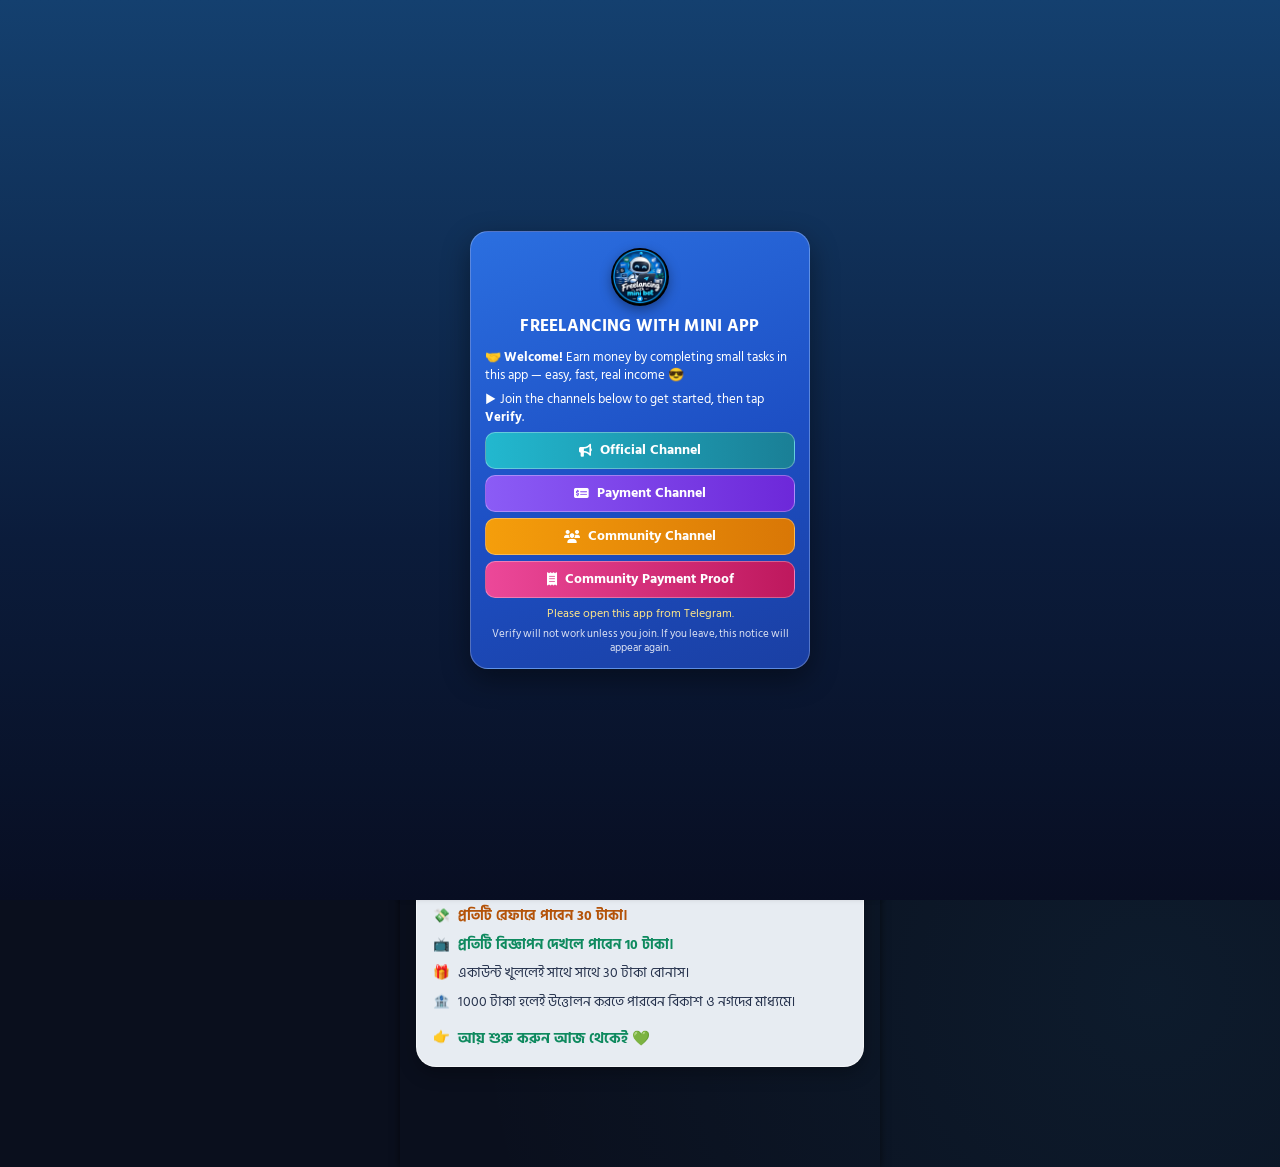
==== commit 5701071b: "Revert mistaken Home and Wallet stylesheet inclusion" ====
--- a/index.html
+++ b/index.html
@@ -34,7 +34,6 @@
 <link rel="stylesheet" href="css/gate.css?v=5">
   <link rel="stylesheet" href="css/activity-notifications.css?v=4">
   <link rel="stylesheet" href="css/sponsor.css?v=3">
-  <link rel="stylesheet" href="css/home-wallet-reference.css?v=1">
 </head>
 <body>
 
